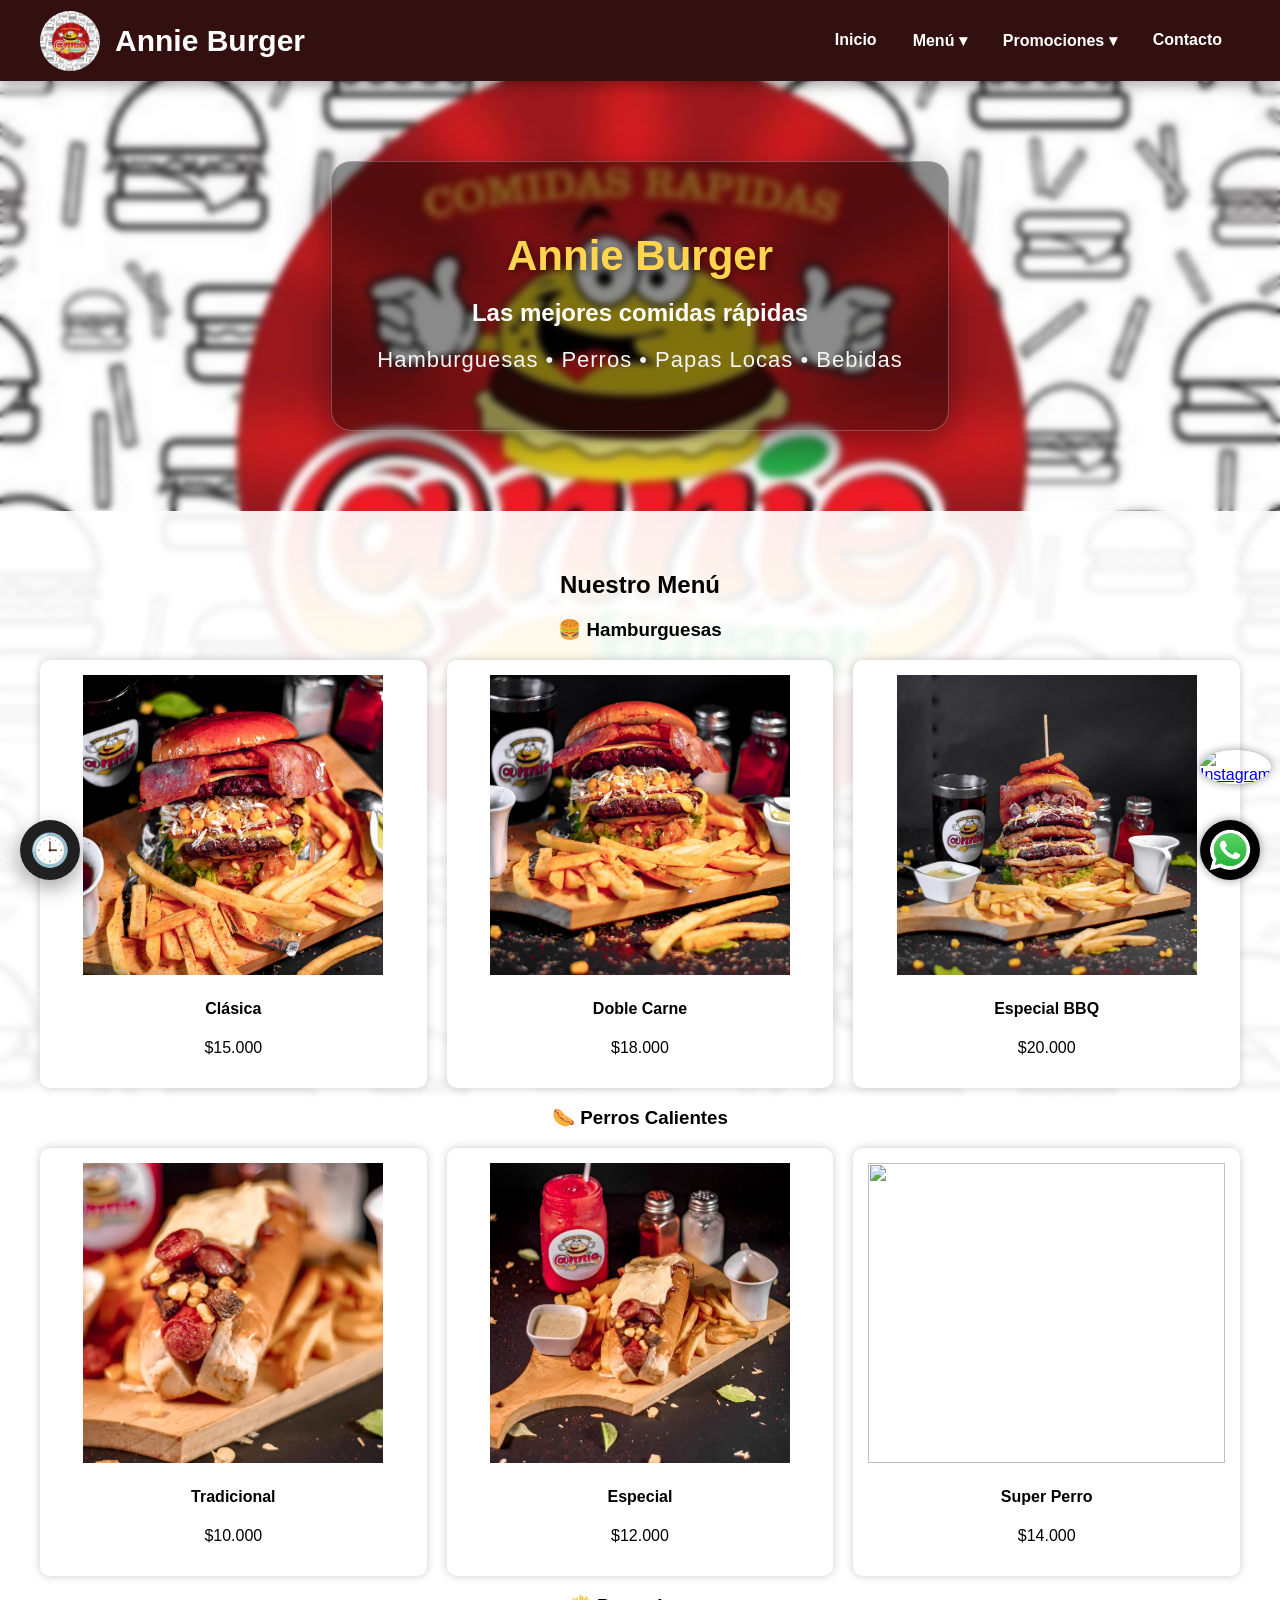
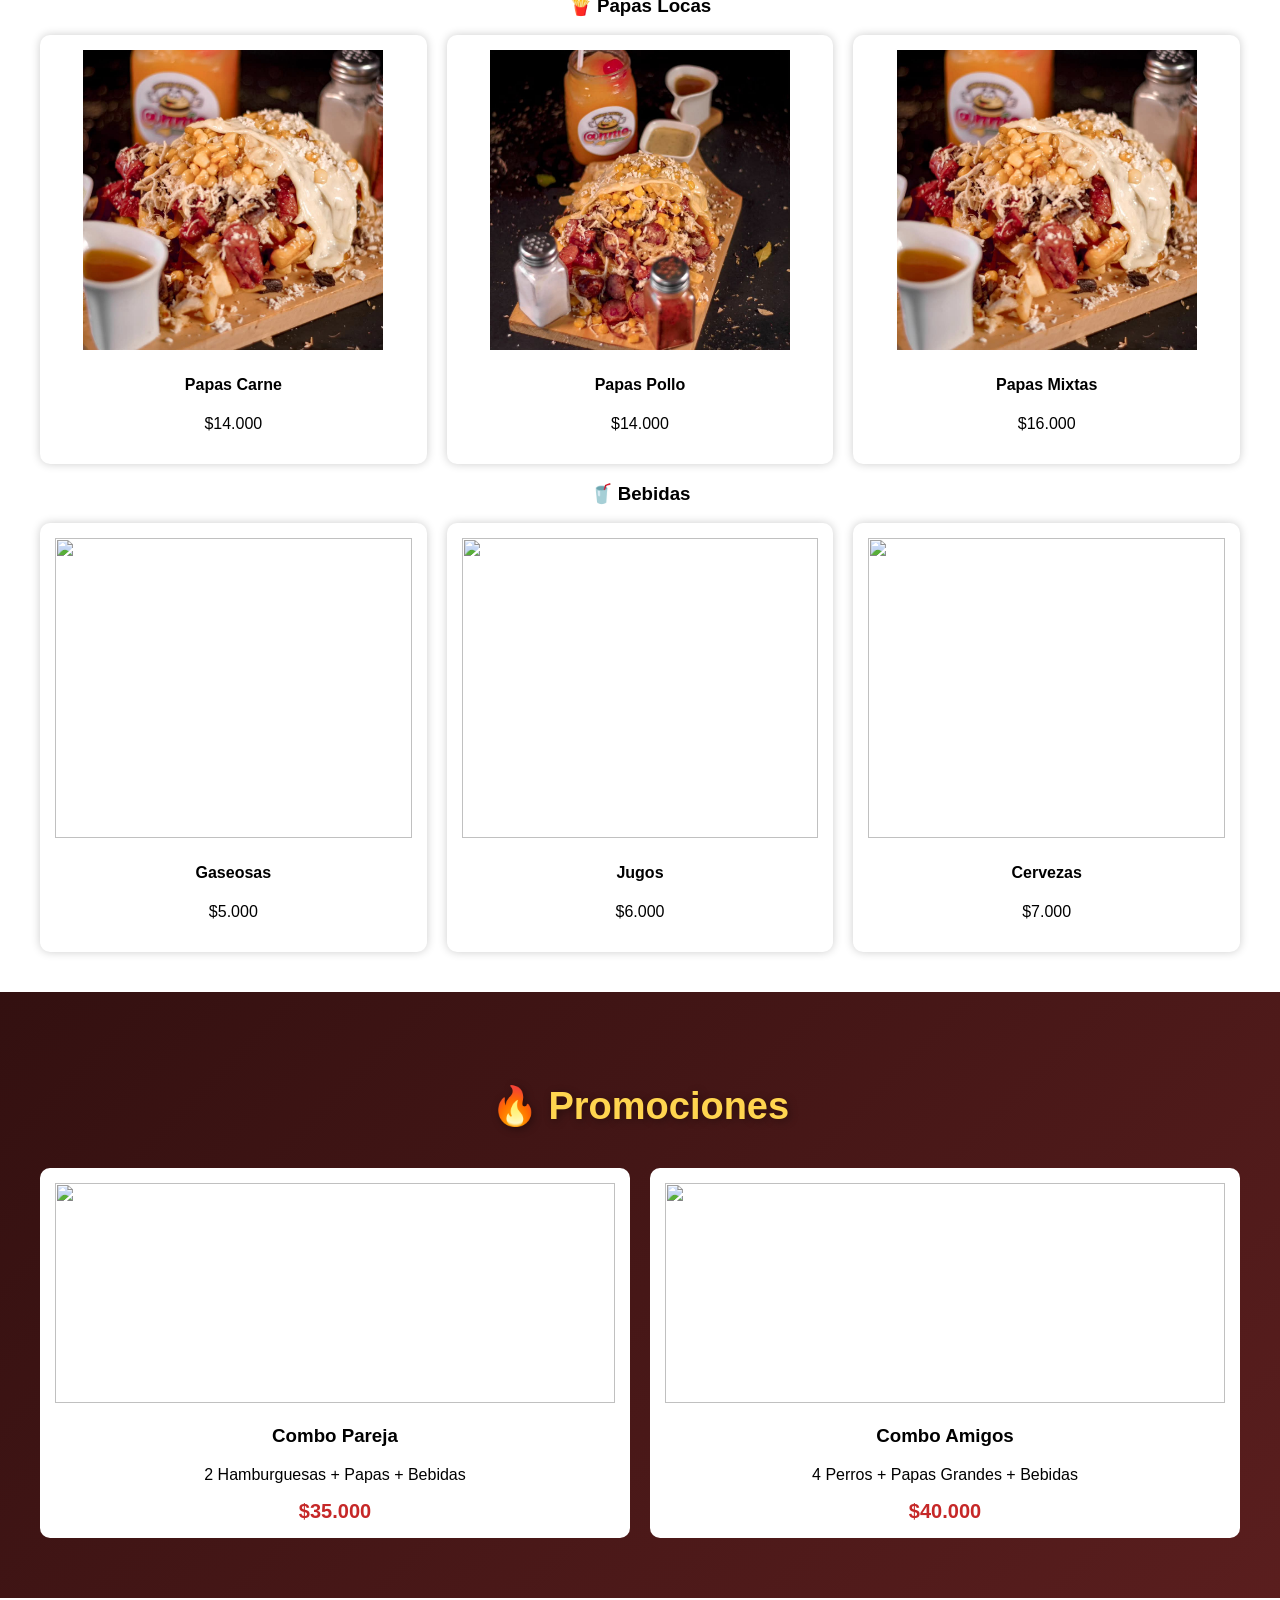
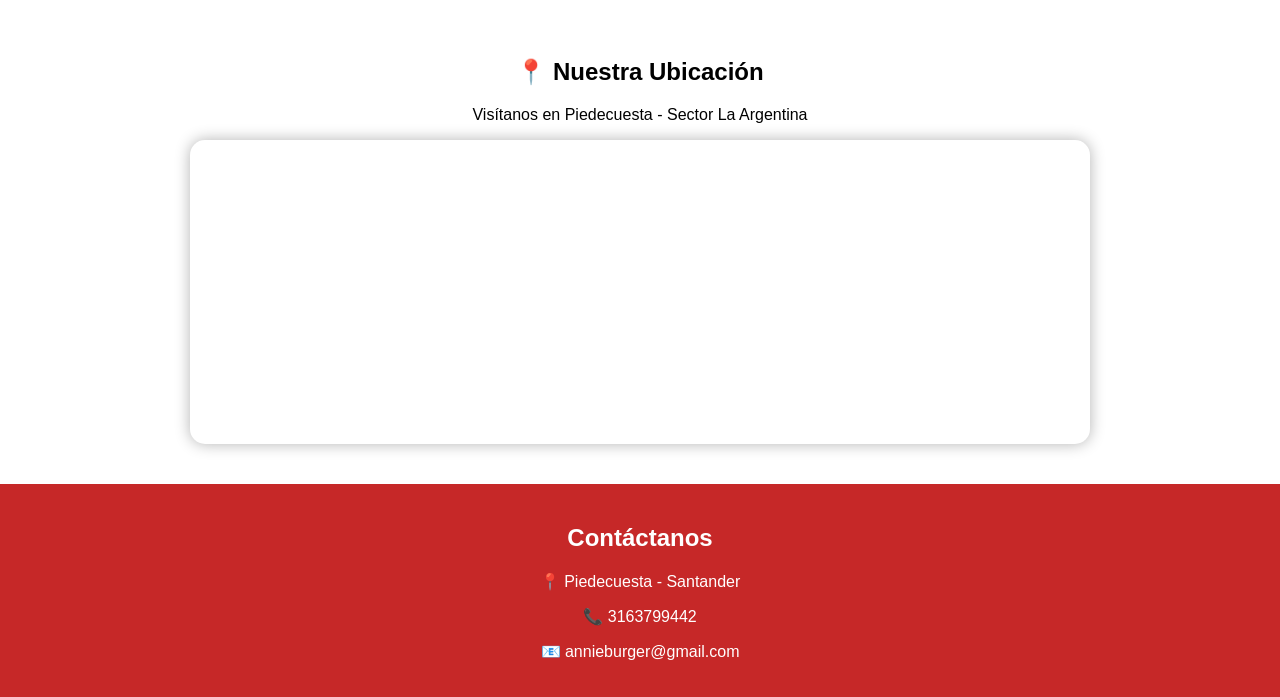
==== index.html @ bd701020 "actualizacion vista celular" ====
<!DOCTYPE html>
<html lang="es">
<head>
<meta charset="UTF-8">
<meta name="viewport" content="width=device-width, initial-scale=1.0">
<title>Annie Burger</title>
<link rel="stylesheet" href="style.css">
</head>

<body>

<header>

   <div class="logo">
    <img src="img/logo.png" alt="Logo Annie Burger">
    <h1>Annie Burger</h1>
</div>

<button class="menu-toggle">
    ☰
</button>


    <nav>
        <ul class="menu">

            <li><a href="#inicio">Inicio</a></li>

            <li class="dropdown">
                <a href="#">Menú ▾</a>

                <ul class="submenu">
                    <li><a href="#hamburguesas">🍔 Hamburguesas</a></li>
                    <li><a href="#perros">🌭 Perros Calientes</a></li>
                    <li><a href="#salchipapas">🍟 Papas Locas</a></li>
                    <li><a href="#bebidas">🥤 Bebidas</a></li>
                </ul>

            </li>

            <li class="dropdown">
                <a href="#">Promociones ▾</a>

                <ul class="submenu">
                    <li><a href="#combos">🔥 Combos</a></li>
                    <li><a href="#descuentos">💲 Descuentos</a></li>
                </ul>

            </li>

            <li><a href="#contacto">Contacto</a></li>

        </ul>
    </nav>


</header>

<!-- BANNER -->
<section id="inicio" class="banner">
    <div class="banner-text">
    <h1> Annie Burger</h1>
    <h2>Las mejores comidas rápidas</h2>
    <p>Hamburguesas • Perros • Papas Locas • Bebidas</p>
</div>
</section>

<!-- MENU -->
<section id="menu">
<h2>Nuestro Menú</h2>

<h3 id="hamburguesas">🍔 Hamburguesas</h3>
<div class="grid">
    <div class="card"><img src="img/HAMBUR1.jpg"><h4>Clásica</h4><p>$15.000</p></div>
    <div class="card"><img src="img/HAMBUR2.jpg"><h4>Doble Carne</h4><p>$18.000</p></div>
    <div class="card"><img src="img/HAMBUR3.jpg"><h4>Especial BBQ</h4><p>$20.000</p></div>
</div>

<h3 id="perros">🌭 Perros Calientes</h3>
<div class="grid">
    <div class="card"><img src="img/PERRO CALIENTE.jpg"><h4>Tradicional</h4><p>$10.000</p></div>
    <div class="card"><img src="img/PERRO CALIENTE2.jpg"><h4>Especial</h4><p>$12.000</p></div>
    <div class="card"><img src="img/p3.jpg"><h4>Super Perro</h4><p>$14.000</p></div>
</div>

<h3 id="salchipapas">🍟 Papas Locas</h3>
<div class="grid">
    <div class="card"><img src="img/PAPAS LOCAS.jpg"><h4>Papas Carne</h4><p>$14.000</p></div>
    <div class="card"><img src="img/PAPAS2.jpg"><h4>Papas Pollo</h4><p>$14.000</p></div>
    <div class="card"><img src="img/PAPAS3.jpg"><h4>Papas Mixtas</h4><p>$16.000</p></div>
</div>

<h3 id="bebidas">🥤 Bebidas</h3> 
<div class="grid">
    <div class="card"><img src="img/bebidas.jpg"><h4>Gaseosas</h4><p>$5.000</p></div>
    <div class="card"><img src="img/bebidas.jpg"><h4>Jugos</h4><p>$6.000</p></div>
    <div class="card"><img src="img/bebidas.jpg"><h4>Cervezas</h4><p>$7.000</p></div>
</div>

</section>


<!-- PROMOCIONES -->
<section id="promo">
<h2>🔥 Promociones</h2>

<div class="promo-grid">
    <div class="promo-card">
        <img src="img/promo1.jpg">
        <h3>Combo Pareja</h3>
        <p>2 Hamburguesas + Papas + Bebidas</p>
        <span>$35.000</span>
    </div>

    <div class="promo-card">
        <img src="img/promo2.jpg">
        <h3>Combo Amigos</h3>
        <p>4 Perros + Papas Grandes + Bebidas</p>
        <span>$40.000</span>
    </div>
</div>
</section>



<!-- UBICACION -->
<section id="ubicacion">
    <h2>📍 Nuestra Ubicación</h2>
    <p>Visítanos en Piedecuesta - Sector La Argentina</p>

    <div class="mapa">
        <iframe 
            src="https://www.google.com/maps?q=La%20Argentina%20Piedecuesta%20Santander&output=embed"
            width="100%" 
            height="300" 
            style="border:0;" 
            allowfullscreen="" 
            loading="lazy">
        </iframe>
    </div>
</section>

<footer id="contacto">
    <h2>Contáctanos</h2>
    <p>📍 Piedecuesta - Santander</p>
    <p>📞 3163799442</p>
    <p>📧 annieburger@gmail.com</p>

</div>
</footer>



<!-- BOTON INSTAGRAM FLOTANTE -->
<a href="https://instagram.com/annie_burgerr/" 
   class="instagram" 
   target="_blank">
   <img src="https://cdn-icons-png.flaticon.com/512/2111/2111463.png" alt="Instagram">
</a>


<!-- BOTON WHATSAPP -->
<a href="https://wa.link/pc5td3"
   class="whatsapp"
   target="_blank">
   <img src="img/whatsaap.jpg" alt="WhatsApp">
</a>


<!-- ICONO HORARIOS FLOTANTE -->
<div class="horario-float">
    🕒
    <div class="horario-info">
        <h4>🕒 Horarios de Atención</h4>
        <p>🟢 <strong>Lunes - Jueves</strong><br>5:00 pm – 10:30 pm</p>
        <p>🟠 <strong>Viernes</strong><br>5:00 pm – 11:30 pm</p>
        <p>🔴 <strong>Sábados</strong><br>4:00 pm – 11:30 pm</p>
        <p>🔵 <strong>Domingos y Festivos</strong><br>4:00 pm – 10:30 pm</p>
    </div>

</div>


<script>

const boton=document.querySelector(".menu-toggle");
const menu=document.querySelector("nav");

boton.addEventListener("click",()=>{

    menu.classList.toggle("active");

});

</script>







</body>
</html>
---- style.css ----
body{
    margin:0;
    font-family:Arial;

    /* IMAGEN DE FONDO DEL RESTAURANTE */
    background:url("img/fondo.jpg") no-repeat center center fixed;
    background-size:cover;
}


/*=========================
      MENÚ
==========================*/

header{
    background:#331010;
    display:flex;
    justify-content:space-between;
    align-items:center;
    padding:8px 40px;
    min-height:65px;
    position:sticky;
    top:0;
    z-index:9999;
    box-shadow:0 5px 12px rgba(0,0,0,.30);
}


/* BOTÓN HAMBURGUESA */
.menu-toggle{
    display:none;
    font-size:30px;
    color:white;
    background:none;
    border:none;
    cursor:pointer;
}



.logo{
    display:flex;
    align-items:center;
    gap:12px;
}

.logo span{
    font-size:30px;
}

.logo h1{
    margin:0;
    color:white;
    font-size:20px;
    font-weight:bold;
}

.menu{
    display:flex;
    list-style:none;
    margin:0;
    padding:0;
}

.menu>li{
    position:relative;
}

.menu>li>a{
    display:block;
    padding:10px 18px;
    color:#fff;
    font-weight:600;
    text-decoration:none;
    transition:.3s;
    font-size:16px;
}

.menu>li>a:hover{
    color:#FFD54F;
}

/* SUBMENU */

.submenu{
    display:none;
    position:absolute;
    top:100%;
    left:0;
    width:240px;
    background:#331010;
    border-radius:8px;
    padding:0;
    margin:0;
    list-style:none;
    z-index:99999;
    box-shadow:0 12px 25px rgba(0,0,0,.45);
}

.submenu li{
    width:100%;
}

.submenu li a{
    display:block;
    padding:15px 20px;
    color:#fff;
    text-decoration:none;
    transition:.3s;
}

.submenu li a:hover{
    background:#C62828;
    color:#FFD54F;
}

/* Mostrar submenu */

.dropdown:hover>.submenu{
    display:block;
}

.logo{
    display:flex;
    align-items:center;
    gap:15px;
}

.logo img{
    width:60px;
    height:60px;
    object-fit:contain;
    border-radius:50%;
    transition:.4s;
}

.logo img:hover{
    transform:rotate(5deg) scale(1.08);
}

.logo h1{
    color:#fff;
    margin:0;
    font-size:30px;
}

html{
    scroll-behavior:smooth;
}

section, footer{
    background:rgba(255,255,255,0.92);
    backdrop-filter: blur(3px);
}

.banner{
    background:url("img/banner.jpg") center/cover;
    height:350px;
    display:flex;
    justify-content:center;
    align-items:center;
}
.banner-text{
    max-width:650px;
    padding:35px 45px;
    text-align:center;
    background:rgba(0,0,0,.45);
    backdrop-filter:blur(12px);
    -webkit-backdrop-filter:blur(12px);
    border:1px solid rgba(255,255,255,.25);
    border-radius:20px;
    box-shadow:0 15px 40px rgba(0,0,0,.45);
    color:#fff;
}

.banner-text h1{
    font-size:42px;
    font-weight:700;
    margin-bottom:15px;
    color:#FFD54F;
    text-shadow:2px 2px 10px rgba(0,0,0,.6);
}

.banner-text p{
    font-size:22px;
    color:#f5f5f5;
    letter-spacing:1px;
    margin-top:10px;
}

section{
    padding:40px;
    text-align:center;
}

.grid{
    display:grid;
    grid-template-columns:repeat(auto-fit,minmax(250px,1fr));
    gap:20px;
}

.card{
    background:white;
    padding:15px;
    border-radius:10px;
    box-shadow:0 0 10px rgba(0,0,0,0.2);
}

/* EFECTO ZOOM PRODUCTOS */
.card{
    overflow:hidden;
    border-radius:10px;
}

.card img{
    width:100%;
    aspect-ratio:16/9;
    height:300px;
    object-fit:contain;
    transition: transform 0.5s ease;
}

.card:hover img{
    transform: scale(1.1);
}

/* PROMOCIONES */
#promo{
    background:linear-gradient(135deg,#331010,#5A1E1E);
    padding:60px 40px;
}

#promo h2{
    color:#FFD54F;
    font-size:38px;
    margin-bottom:40px;
    text-shadow:2px 2px 8px rgba(0,0,0,.4);
}

.promo-grid{
    display:grid;
    grid-template-columns:repeat(auto-fit,minmax(300px,1fr));
    gap:20px;
}
.promo-card{
    background:white;
    padding:15px;
    border-radius:10px;
}

.promo-card img{
    width:100%;
    height:220px;
    object-fit:cover;
    transition: transform 0.5s ease;
}

.promo-card:hover img{
    transform: scale(1.1);
}


.promo-card span{
    color:#c62828;
    font-weight:bold;
    font-size:20px;
}

footer{
    background:#c62828;
    text-align: center;
    color:white;
    padding:20px;
}

/* BOTON WHATSAPP */
.whatsapp{
    position:fixed;
    bottom:20px;
    right:20px;
    width:60px;
    height:60px;
    z-index:100;
}

.whatsapp img{
    width:100%;
    border-radius:50%;
    box-shadow:0 0 10px rgba(0,0,0,0.4);
    transition:0.3s;
}

.whatsapp img:hover{
    transform:scale(1.1);
}

/* MAPA */
#mapa{
    text-align:center;
    padding:40px;
}

/* MAPA */
#ubicacion{
    text-align:center;
    padding:40px;
}

.mapa{
    max-width:900px;
    margin:auto;
    border-radius:15px;
    overflow:hidden;
    box-shadow:0 0 15px rgba(0,0,0,0.3);
}


/* BOTON INSTAGRAM */
.instagram{
    position:fixed;
    bottom:90px;   /* queda encima del whatsapp */
    right:20px;
    width:60px;
    height:60px;
    z-index:100;
}

.instagram img{
    width:100%;
    border-radius:50%;
    box-shadow:0 0 10px rgba(0,0,0,0.4);
    transition:0.3s;
}

.instagram img:hover{
    transform:scale(1.1);
}


/* ICONO HORARIOS FLOTANTE */
.horario-float{
    position:fixed;
    bottom:100px;
    left:20px; /* ahora a la izquierda */
    background:#131212;
    color:#000;
    width:55px;
    height:55px;
    border-radius:50%;
    display:flex;
    justify-content:center;
    align-items:center;
    font-size:24px;
    cursor:pointer;
    box-shadow:0 0 10px rgba(0,0,0,0.3);
    z-index:100;
}

/*=========================
      CAJA HORARIOS
=========================*/

.horario-info{
    position:absolute;
    left:75px;
    bottom:-10px;
    width:280px;
    background:#ffffff;
    color:#333;
    padding:18px;
    border-radius:15px;
    box-shadow:0 12px 30px rgba(0,0,0,.25);
    border-left:6px solid #FFD54F;
    display:none;
    text-align:left;
    animation:aparecer .35s ease;
    z-index:9999;
}

.horario-info h4{
    margin:0 0 12px;
    color:#C62828;
    font-size:18px;
    font-weight:bold;
}

.horario-info p{
    margin:8px 0;
    font-size:15px;
    line-height:1.6;
}

@keyframes aparecer{
    from{
        opacity:0;
        transform:translateX(-15px);
    }

    to{
        opacity:1;
        transform:translateX(0);
    }

}

.horario-float{
    position:fixed;
    bottom:20px;
    left:20px;
    width:60px;
    height:60px;
    background:#0c0c0cea;
    color:white;
    border-radius:50%;
    display:flex;
    justify-content:center;
    align-items:center;
    font-size:32px;
    cursor:pointer;
    box-shadow:0 8px 20px rgba(0,0,0,.35);
    z-index:9999;
}

.horario-float:hover{
    transform:scale(1.08);
}

.horario-float:hover{
    transform:scale(1.08);
}

.horario-float:hover .horario-info{
    display:block;
}






/*=============================
        TABLETS
==============================*/

@media(max-width:992px){

    header{
        flex-direction:column;
        padding:15px;
    }

    .logo{
        margin-bottom:10px;
    }

    .menu{
        flex-wrap:wrap;
        justify-content:center;
    }

    .banner{
        height:280px;
    }

    .banner-text{
        width:90%;
    }

    .grid{
        grid-template-columns:repeat(2,1fr);
    }

}


/*=============================
        CELULARES
==============================*/

@media(max-width:768px){

header{

    padding:10px 20px;

}

.menu-toggle{

    display:block;

}

nav{

    position:absolute;
    top:75px;
    left:0;
    width:100%;
    background:#331010;

    display:none;

}

nav.active{

    display:block;

}

.menu{

    flex-direction:column;
    width:100%;

}

.menu li{

    width:100%;
    text-align:center;

}

.menu li a{

    display:block;
    padding:18px;

}

.submenu{

    position:static;
    width:100%;
    box-shadow:none;

}

.logo img{

    width:50px;
    height:50px;

}

.logo h1{

    font-size:24px;

}

.banner{

    height:240px;

}

.grid{

    grid-template-columns:1fr;

}

}
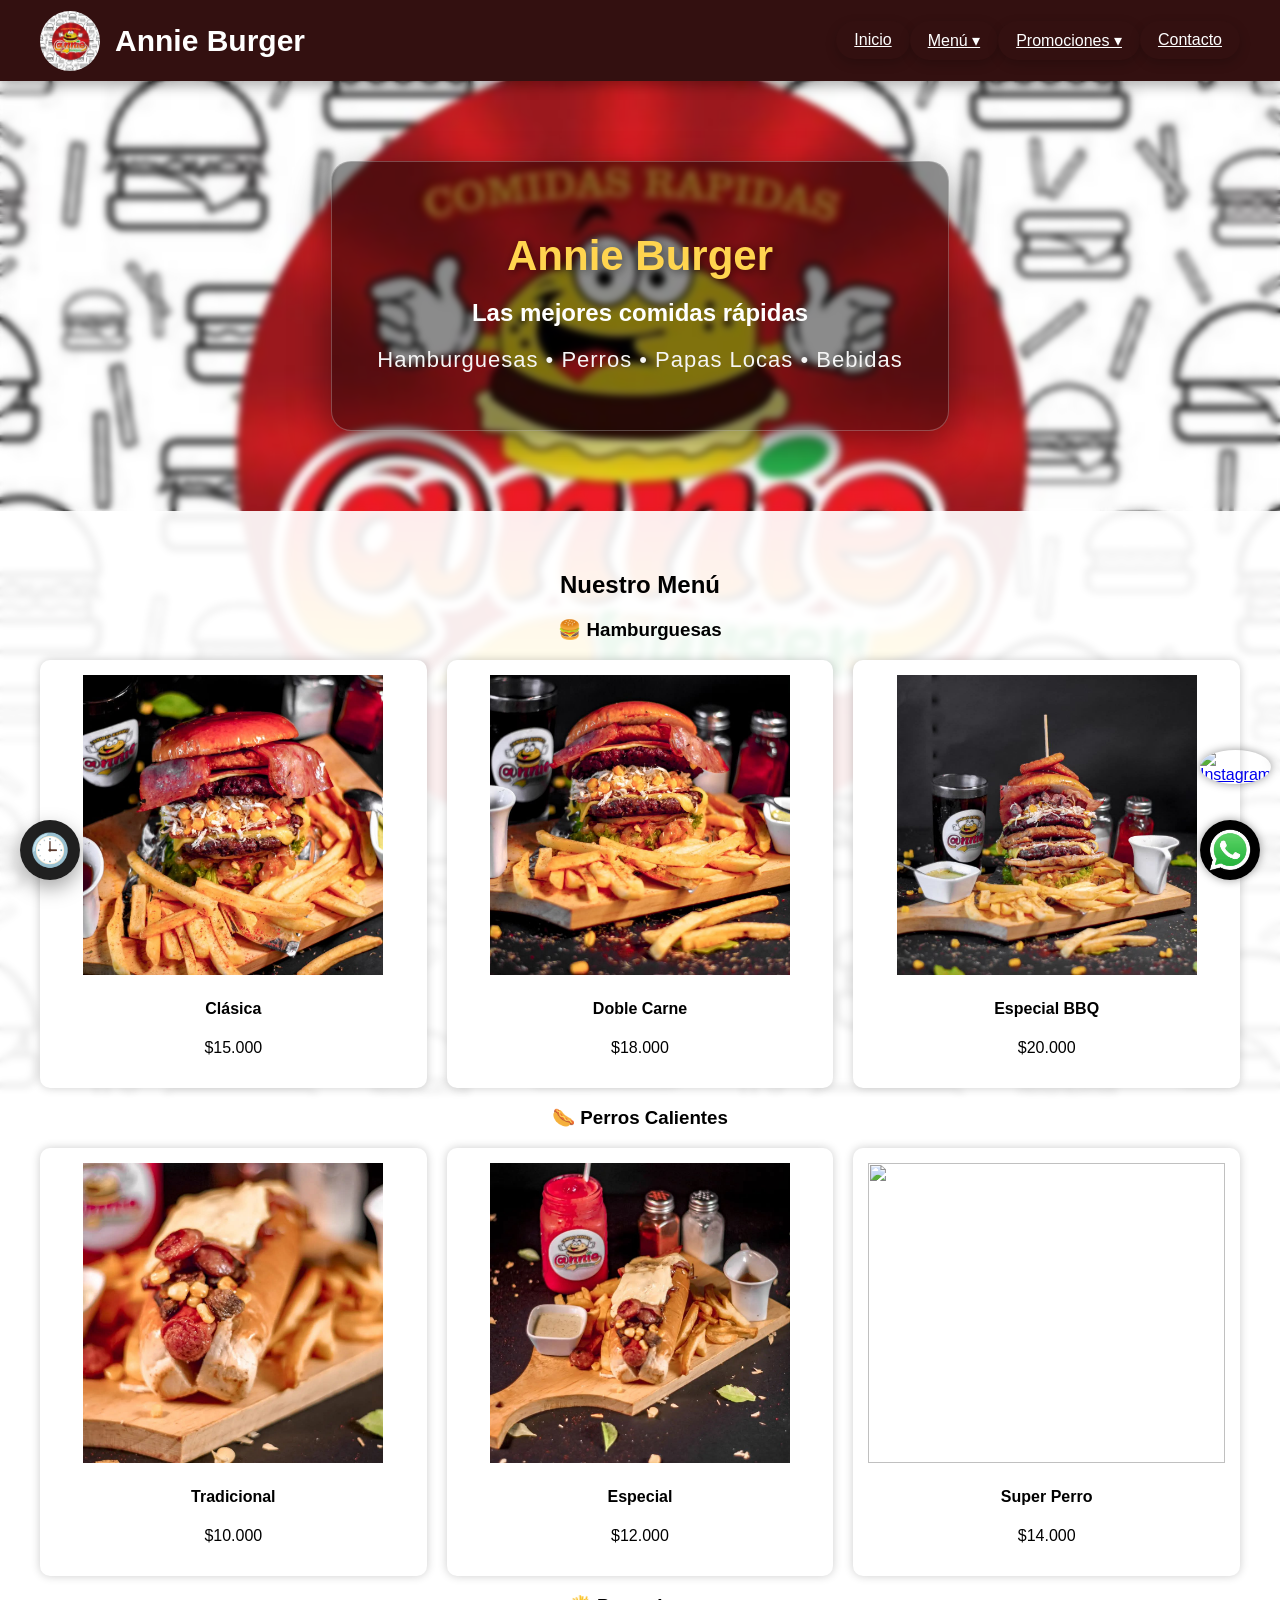
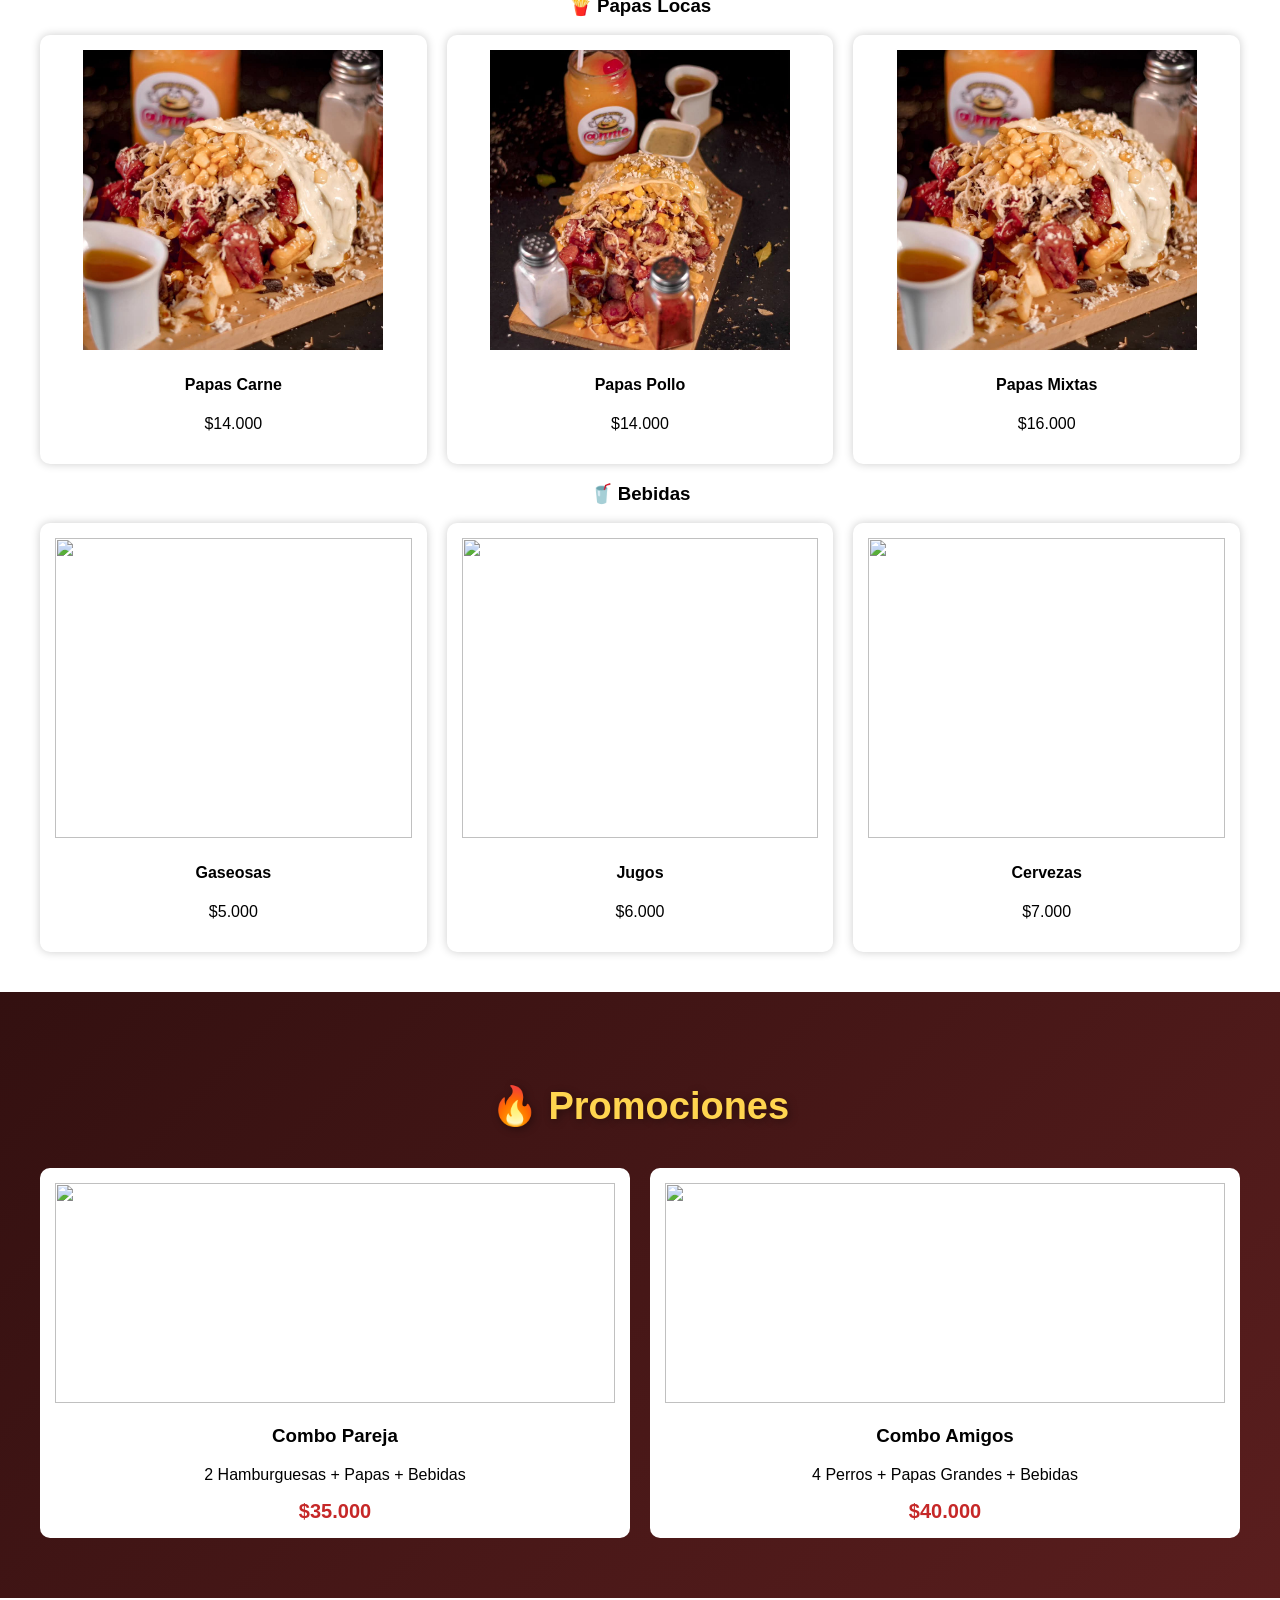
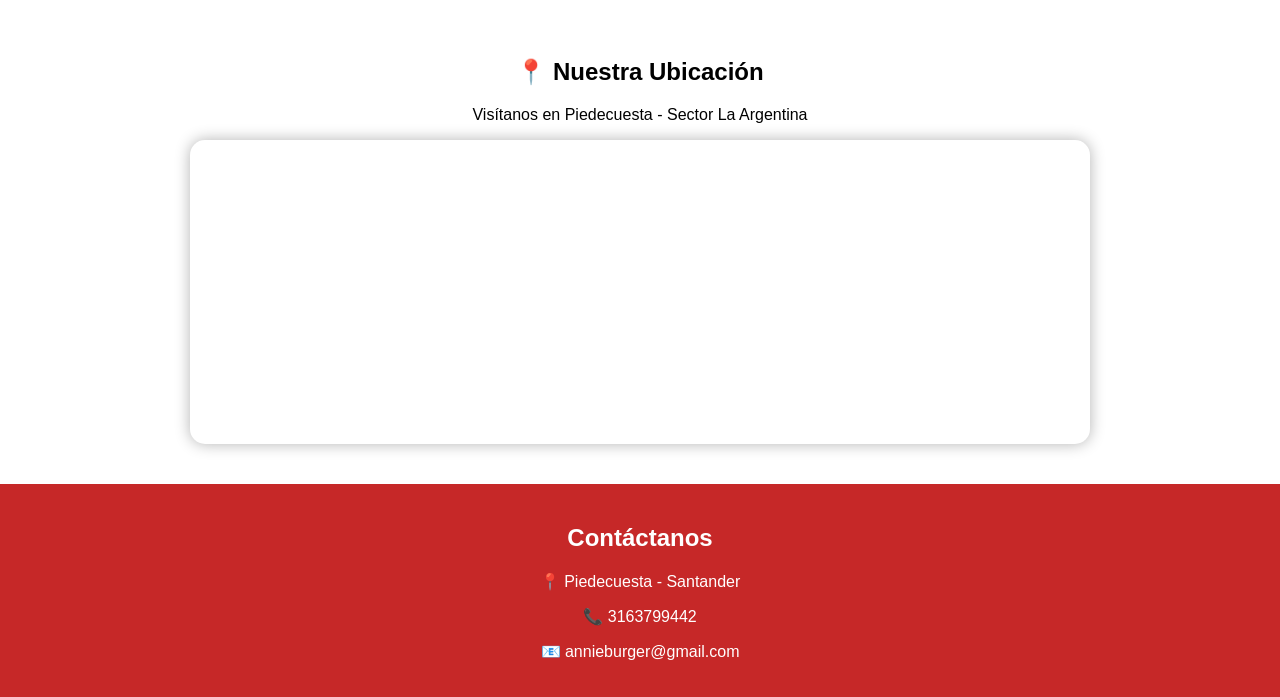
==== commit 378bb8ba: "menu QR" ====
--- a/index.html
+++ b/index.html
@@ -15,11 +15,6 @@
     <img src="img/logo.png" alt="Logo Annie Burger">
     <h1>Annie Burger</h1>
 </div>
-
-<button class="menu-toggle">
-    ☰
-</button>
-
 
     <nav>
         <ul class="menu">
@@ -102,7 +97,7 @@
 
 <!-- PROMOCIONES -->
 <section id="promo">
-<h2>🔥 Promociones</h2>
+    <h2>🔥 Promociones</h2>
 
 <div class="promo-grid">
     <div class="promo-card">
@@ -180,25 +175,5 @@
 
 </div>
 
-
-<script>
-
-const boton=document.querySelector(".menu-toggle");
-const menu=document.querySelector("nav");
-
-boton.addEventListener("click",()=>{
-
-    menu.classList.toggle("active");
-
-});
-
-</script>
-
-
-
-
-
-
-
 </body>
 </html>
--- a/style.css
+++ b/style.css
@@ -26,18 +26,6 @@
 }
 
 
-/* BOTÓN HAMBURGUESA */
-.menu-toggle{
-    display:none;
-    font-size:30px;
-    color:white;
-    background:none;
-    border:none;
-    cursor:pointer;
-}
-
-
-
 .logo{
     display:flex;
     align-items:center;
@@ -66,14 +54,14 @@
     position:relative;
 }
 
-.menu>li>a{
+.menu li a{
     display:block;
     padding:10px 18px;
-    color:#fff;
-    font-weight:600;
-    text-decoration:none;
+    background:#331010;
+    color:white;
+    border-radius:30px;
+    box-shadow:0 4px 12px rgba(0,0,0,.20);
     transition:.3s;
-    font-size:16px;
 }
 
 .menu>li>a:hover{
@@ -472,95 +460,75 @@
 
 }
 
-
 /*=============================
         CELULARES
 ==============================*/
 
-@media(max-width:768px){
+@media (max-width:768px){
 
 header{
-
-    padding:10px 20px;
-
-}
-
-.menu-toggle{
-
-    display:block;
-
+    display:flex;
+    flex-direction:column;
+    justify-content:center;
+    align-items:center;
+    padding:15px 10px;
+}
+
+.logo{
+    margin-bottom:15px;
+}
+
+.logo img{
+    width:55px;
+    height:55px;
+}
+
+.logo h1{
+    font-size:24px;
 }
 
 nav{
-
-    position:absolute;
-    top:75px;
-    left:0;
     width:100%;
-    background:#331010;
-
+}
+
+.menu{
+    display:flex;
+    justify-content:center;
+    align-items:center;
+    flex-wrap:wrap;
+    gap:8px;
+    padding:0;
+    margin:0;
+}
+
+.menu li{
+    list-style:none;
+}
+
+.menu li a{
+    padding:10px 15px;
+    font-size:14px;
+}
+
+.submenu{
     display:none;
-
-}
-
-nav.active{
-
-    display:block;
-
-}
-
-.menu{
-
-    flex-direction:column;
-    width:100%;
-
-}
-
-.menu li{
-
-    width:100%;
-    text-align:center;
-
-}
-
-.menu li a{
-
-    display:block;
-    padding:18px;
-
-}
-
-.submenu{
-
-    position:static;
-    width:100%;
-    box-shadow:none;
-
-}
-
-.logo img{
-
-    width:50px;
-    height:50px;
-
-}
-
-.logo h1{
-
-    font-size:24px;
-
 }
 
 .banner{
-
     height:240px;
-
+}
+
+.banner-text{
+    width:90%;
+    padding:20px;
 }
 
 .grid{
-
     grid-template-columns:1fr;
-
+}
+
+.card img{
+    height:220px;
 }
 
 }
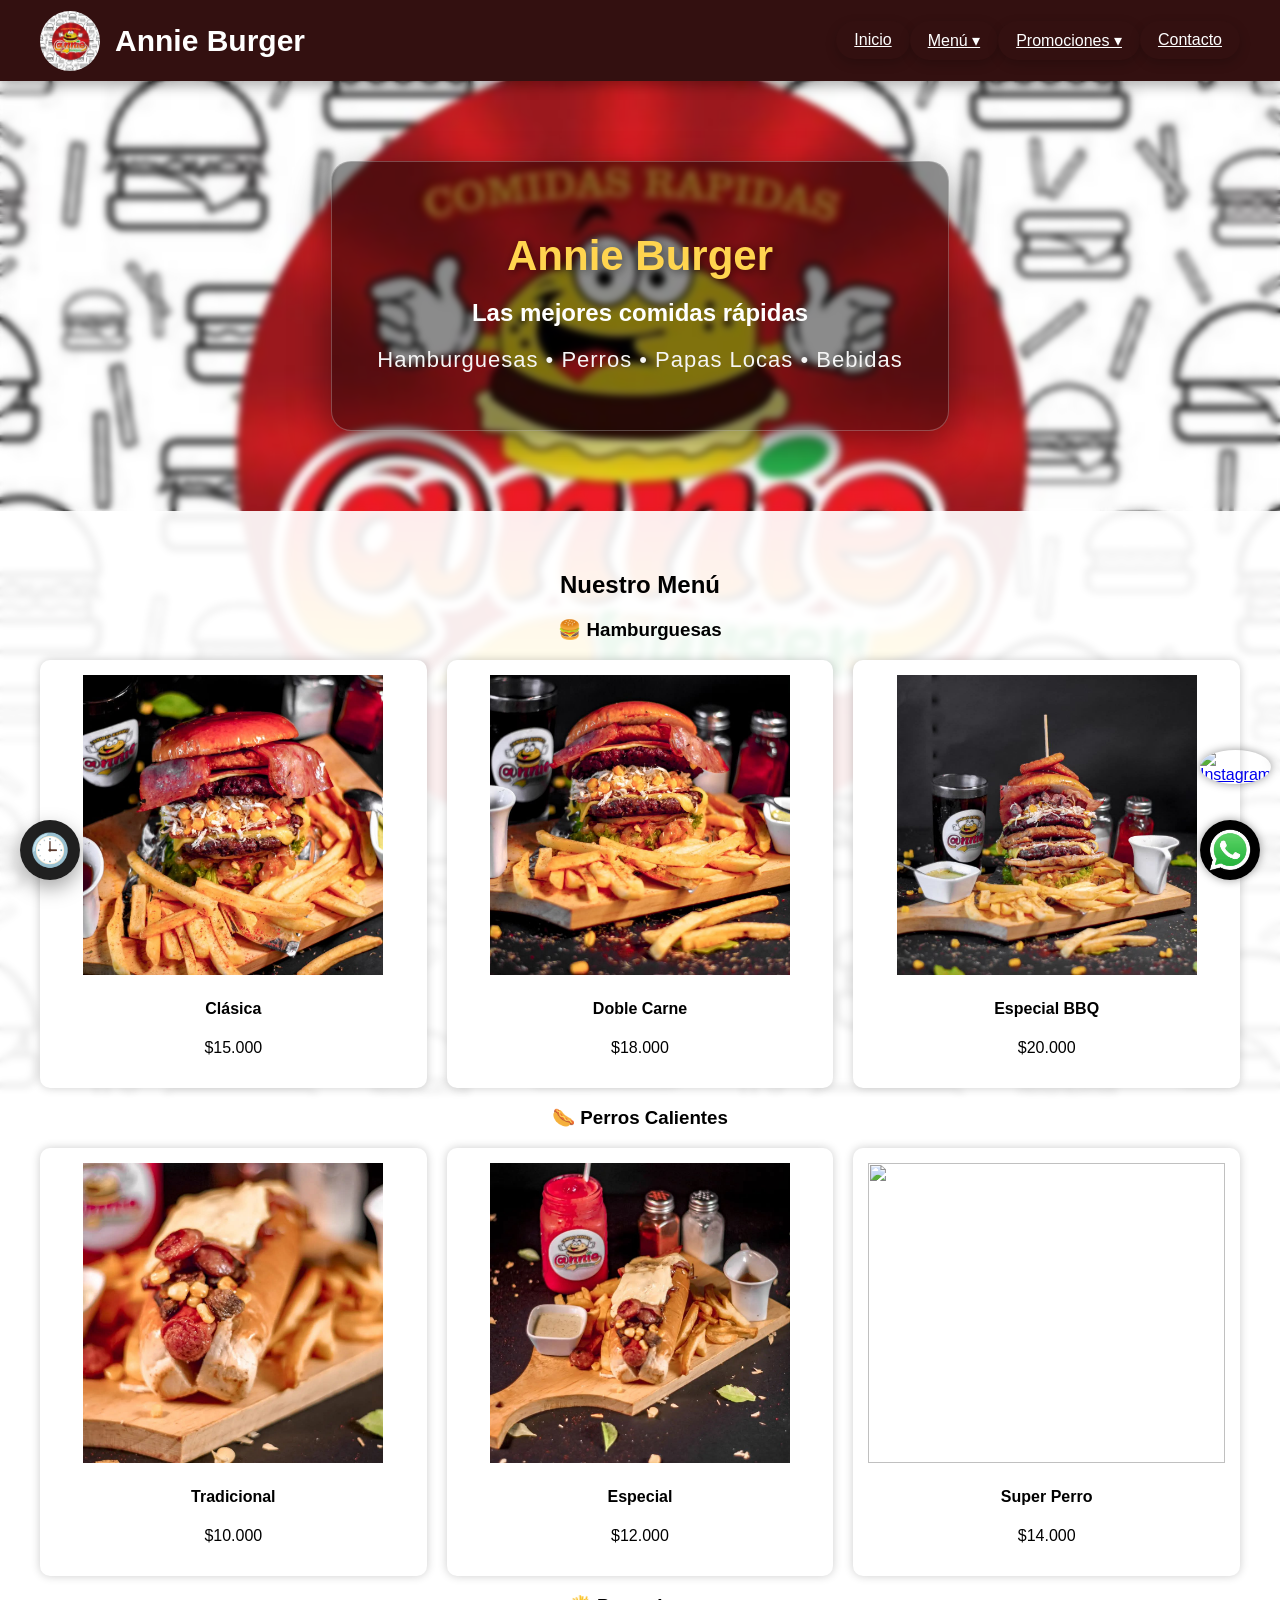
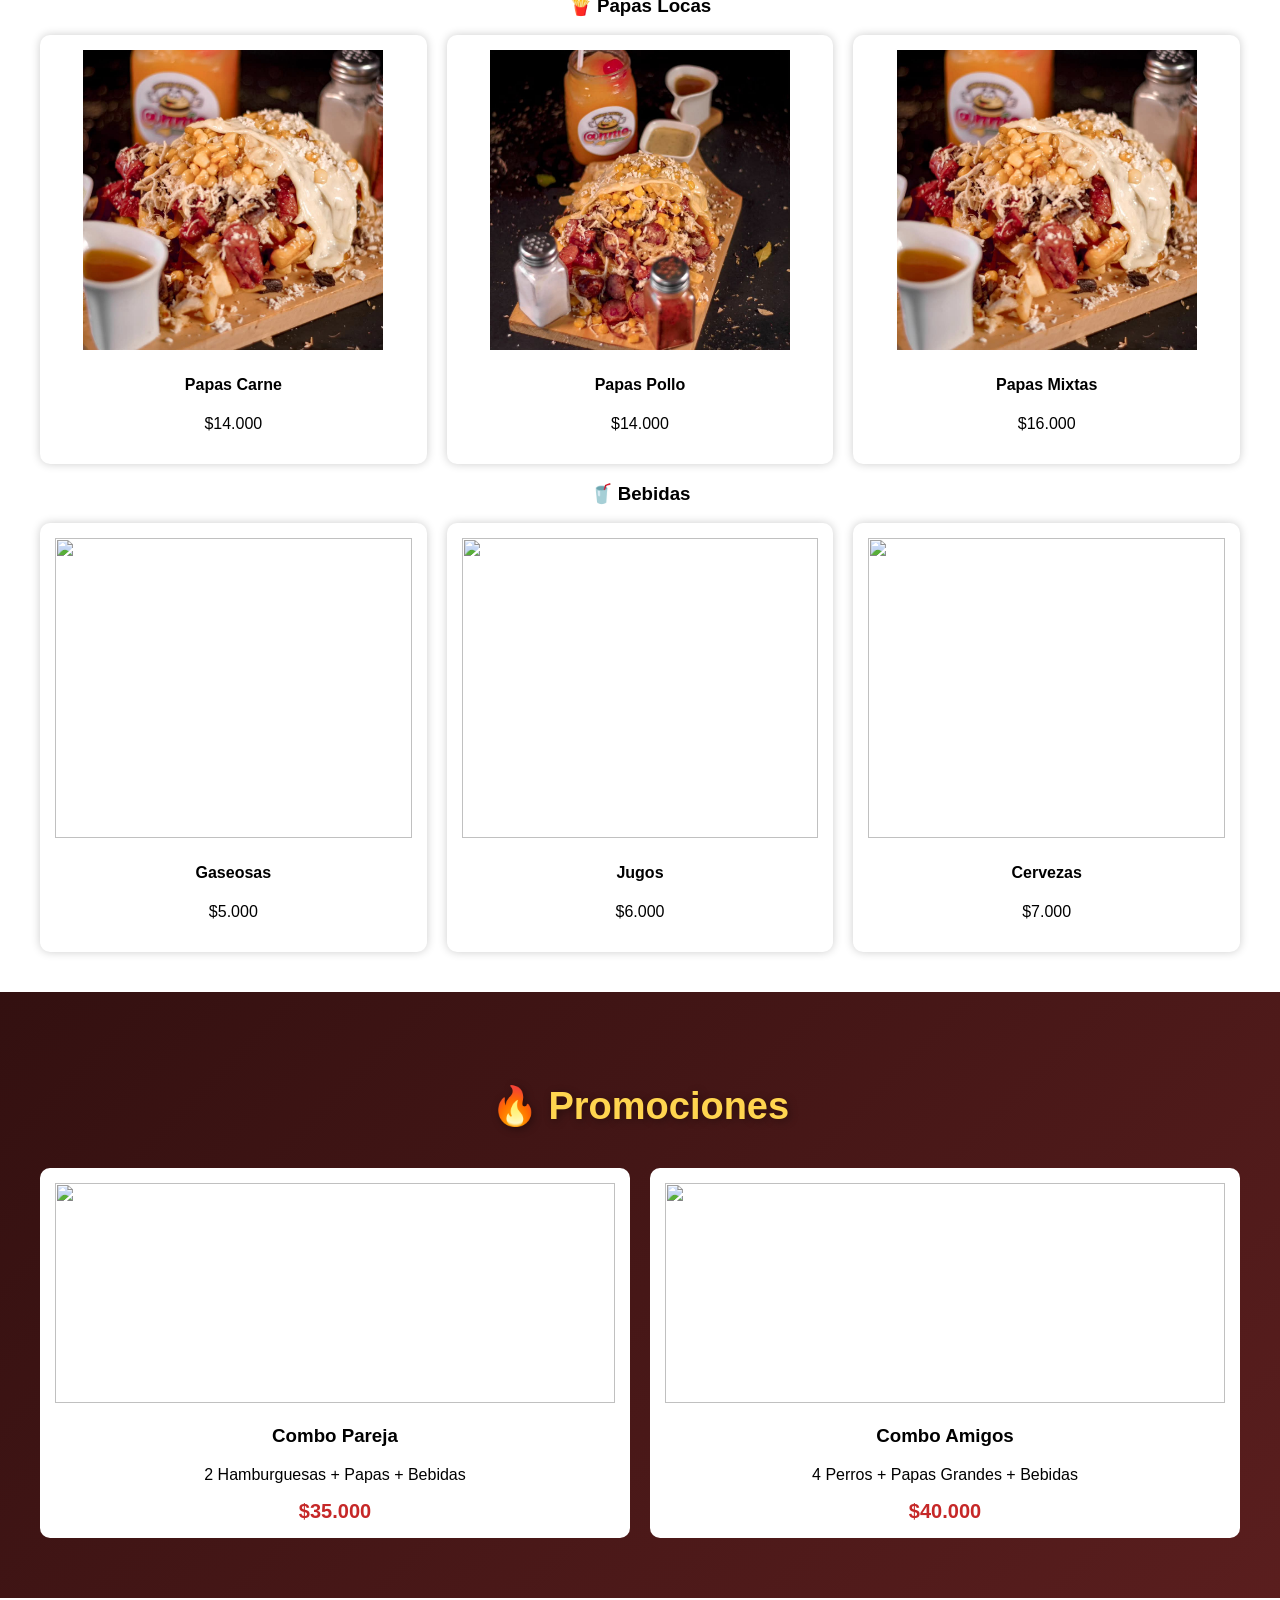
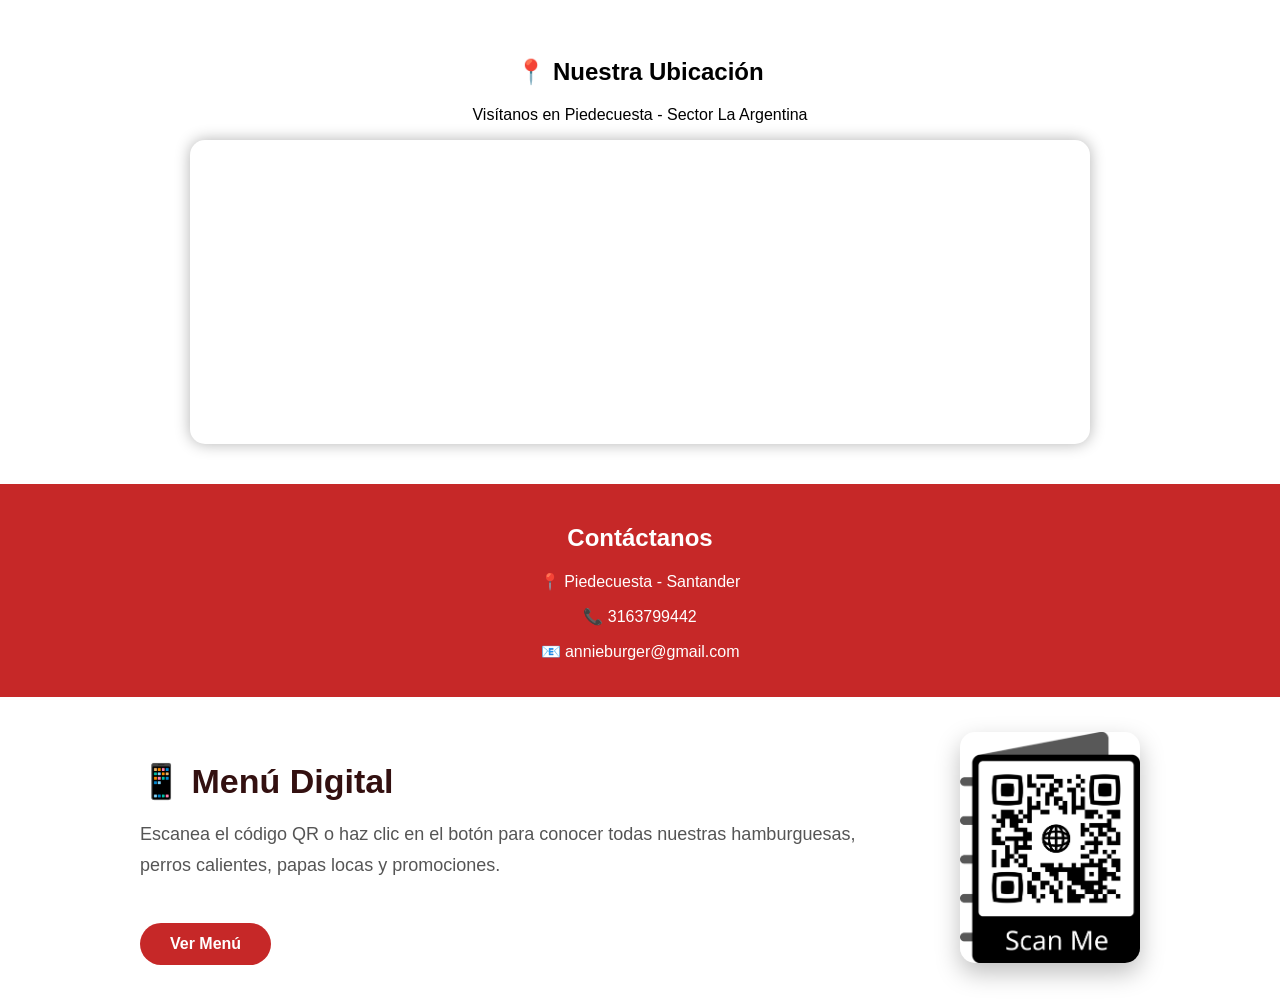
==== commit d989af7b: "menu QR" ====
--- a/index.html
+++ b/index.html
@@ -115,7 +115,6 @@
     </div>
 </div>
 </section>
-
 
 
 <!-- UBICACION -->
@@ -144,7 +143,38 @@
 </div>
 </footer>
 
-
+<!-- =========================
+        MENÚ DIGITAL
+========================= -->
+<section class="qr-section">
+
+    <div class="qr-contenedor">
+
+        <div class="qr-texto">
+
+            <h2>📱 Menú Digital</h2>
+
+            <p>
+                Escanea el código QR o haz clic en el botón para conocer
+                todas nuestras hamburguesas, perros calientes, papas locas
+                y promociones.
+            </p>
+
+            <a href="menu.html" class="btn-menu">
+                Ver Menú
+            </a>
+
+        </div>
+
+        <div class="qr-imagen">
+
+            <img src="img/qr-menu.png" alt="Código QR">
+
+        </div>
+
+    </div>
+
+</section>
 
 <!-- BOTON INSTAGRAM FLOTANTE -->
 <a href="https://instagram.com/annie_burgerr/" 
--- a/style.css
+++ b/style.css
@@ -421,7 +421,89 @@
     display:block;
 }
 
-
+/*=================================
+        MENÚ DIGITAL
+==================================*/
+
+.qr-section{
+
+    background:#fff;
+    padding:35px 25px;
+
+}
+
+.qr-contenedor{
+
+    max-width:1000px;
+    margin:auto;
+
+    display:flex;
+    justify-content:space-between;
+    align-items:center;
+    gap:50px;
+
+}
+
+.qr-texto{
+
+    flex:1;
+    text-align:left;
+
+}
+
+.qr-texto h2{
+
+    color:#331010;
+    font-size:34px;
+    margin-bottom:15px;
+
+}
+
+.qr-texto p{
+
+    font-size:18px;
+    color:#555;
+    line-height:1.7;
+
+}
+
+.qr-imagen{
+
+    width:180px;
+
+}
+
+.qr-imagen img{
+
+    width:100%;
+    border-radius:15px;
+    box-shadow:0 10px 25px rgba(0,0,0,.25);
+
+}
+
+.btn-menu{
+
+    display:inline-block;
+    margin-top:25px;
+    padding:12px 30px;
+
+    background:#C62828;
+    color:white;
+
+    text-decoration:none;
+    border-radius:30px;
+    font-weight:bold;
+
+    transition:.3s;
+
+}
+
+.btn-menu:hover{
+
+    background:#331010;
+    transform:translateY(-3px);
+
+}
 
 
 
@@ -531,4 +613,35 @@
     height:220px;
 }
 
+.qr-contenedor{
+
+    flex-direction:column-reverse;
+    text-align:center;
+
+}
+
+.qr-texto{
+
+    text-align:center;
+
+}
+
+.qr-texto h2{
+
+    font-size:28px;
+
+}
+
+.qr-texto p{
+
+    font-size:16px;
+
+}
+
+.qr-imagen{
+
+    width:150px;
+
+}
+
 }
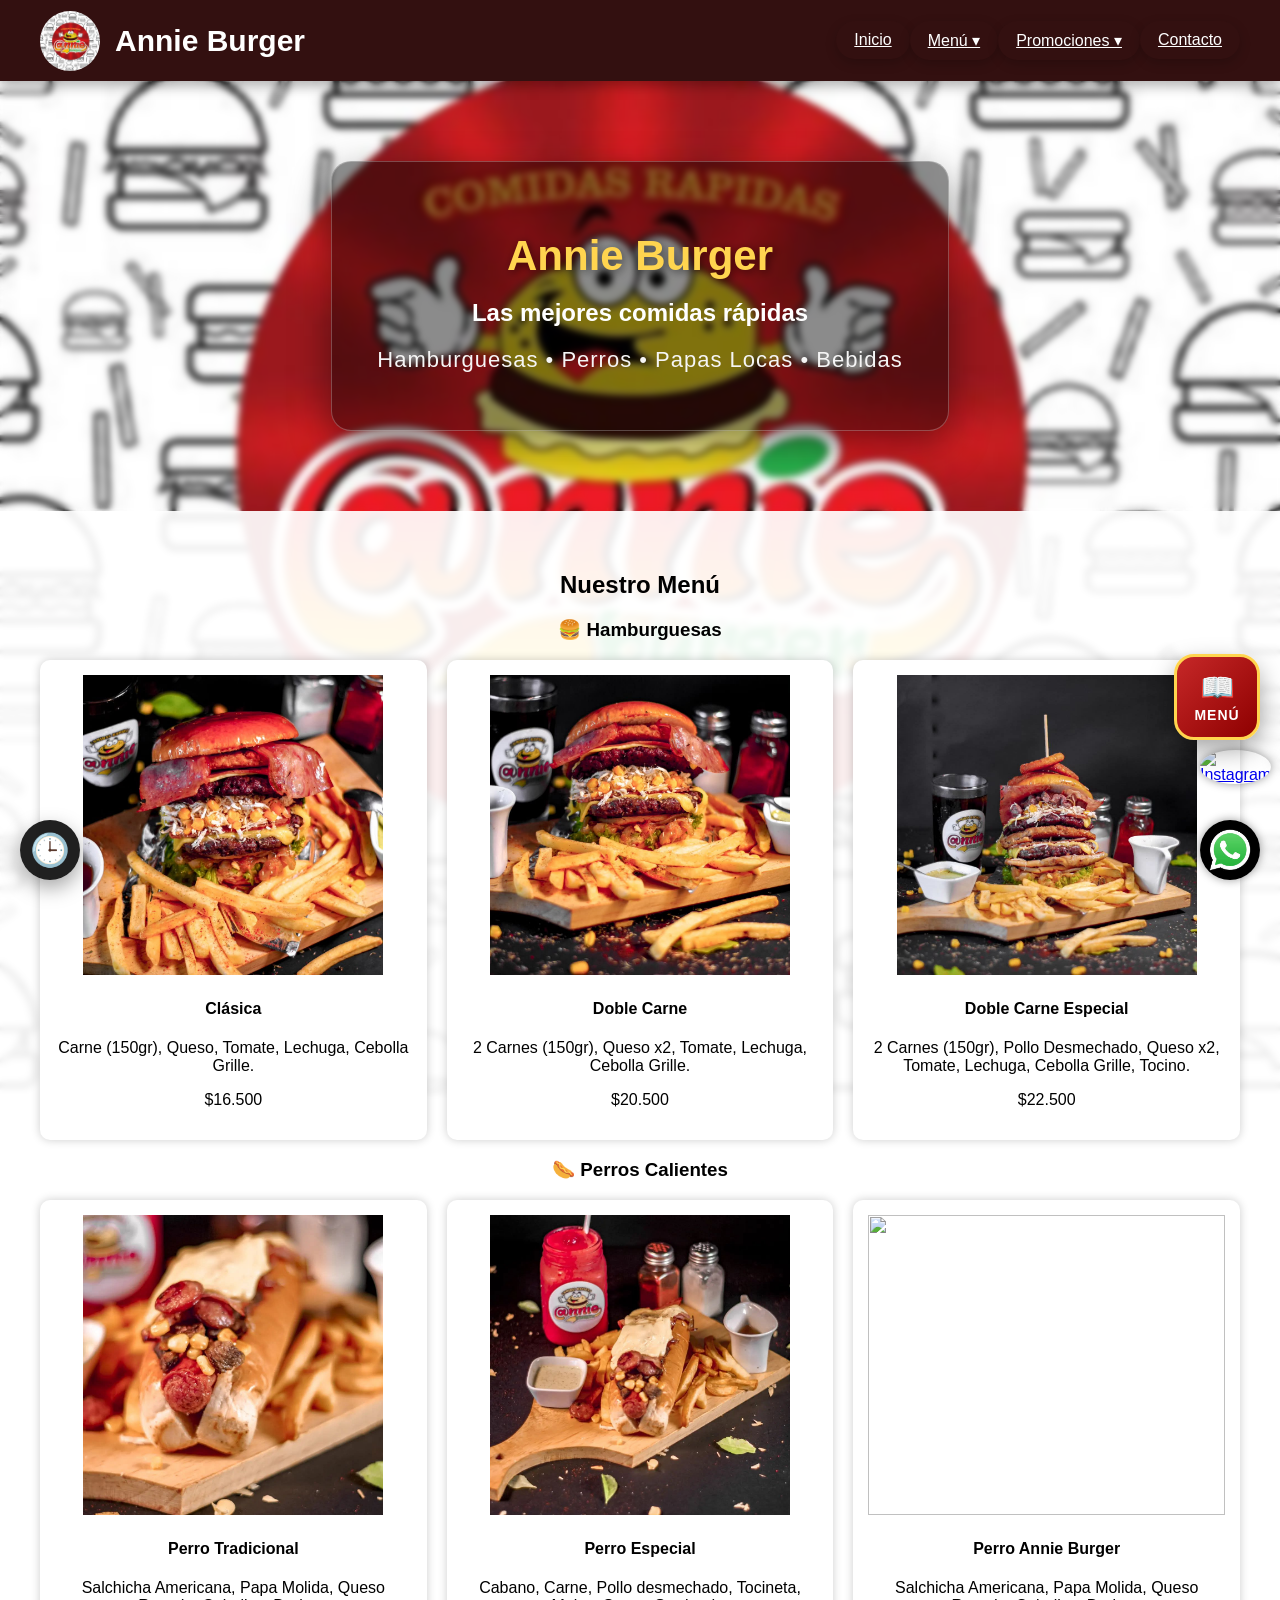
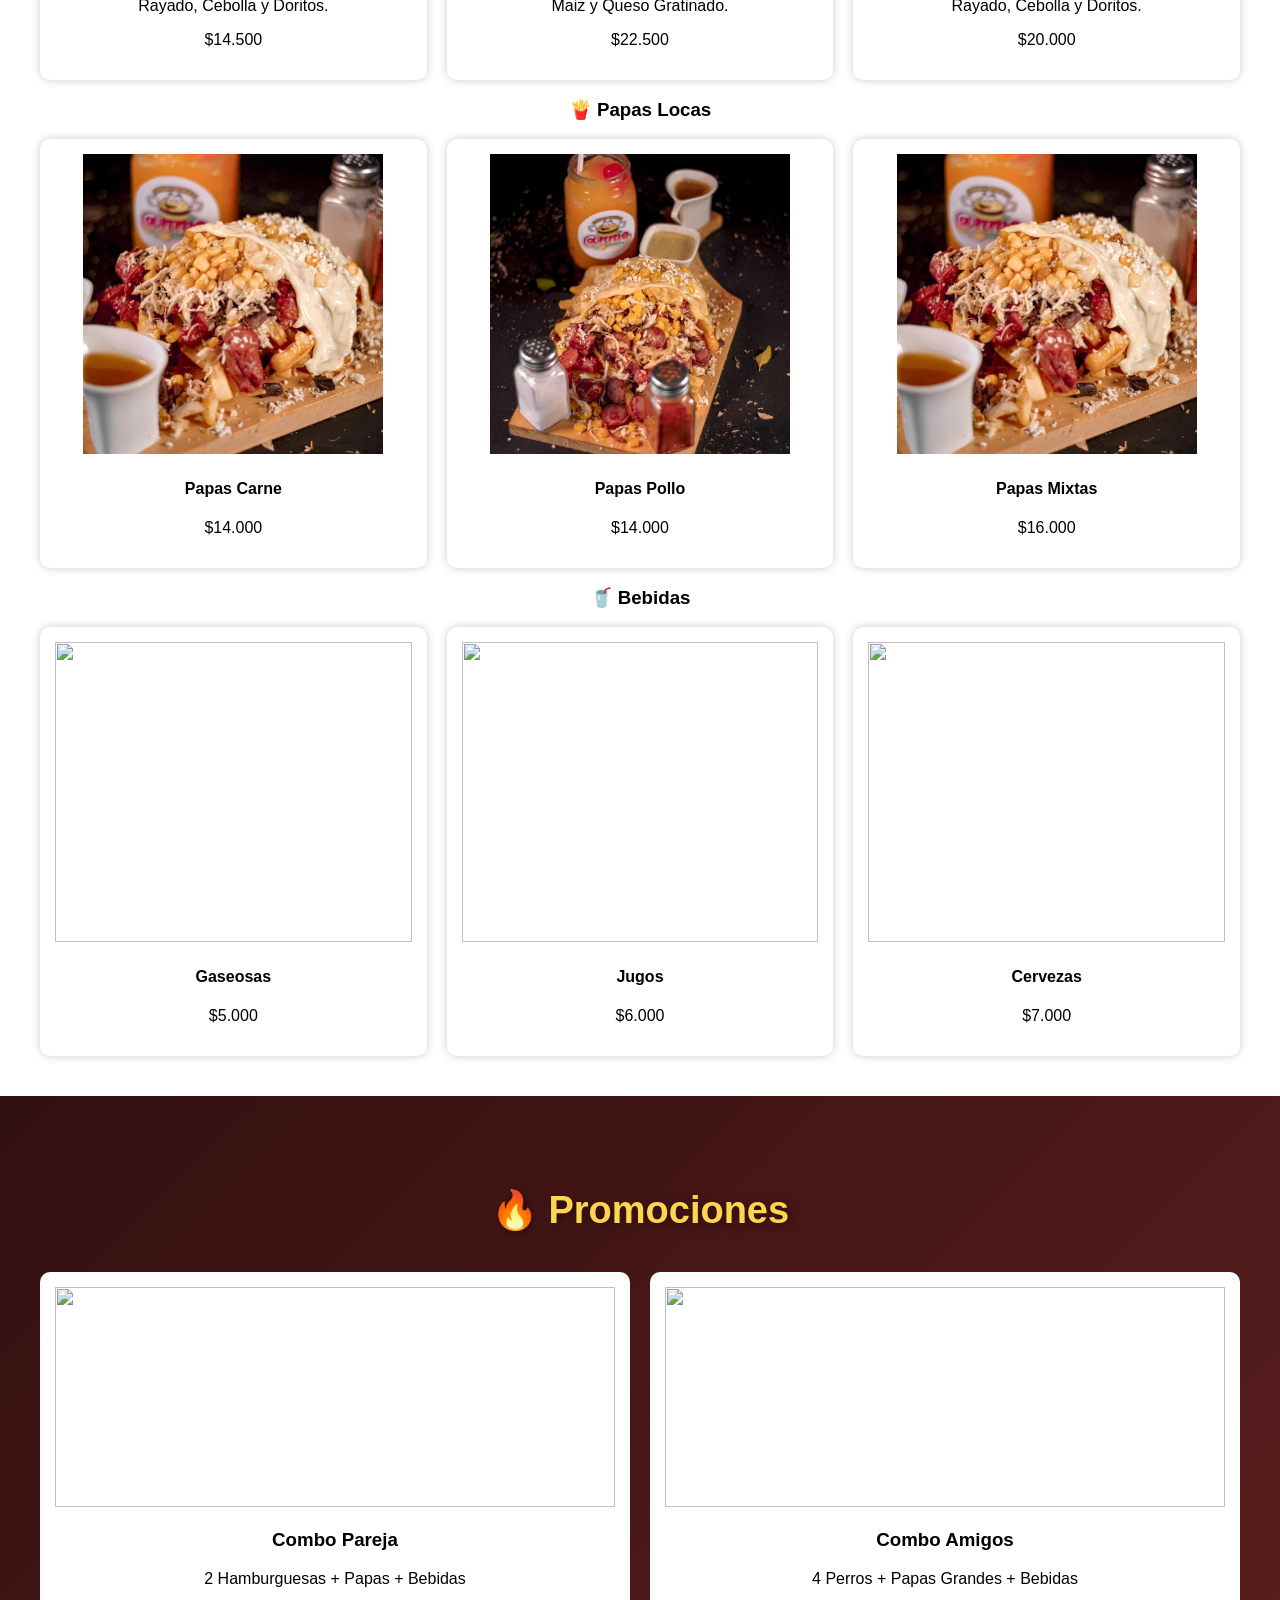
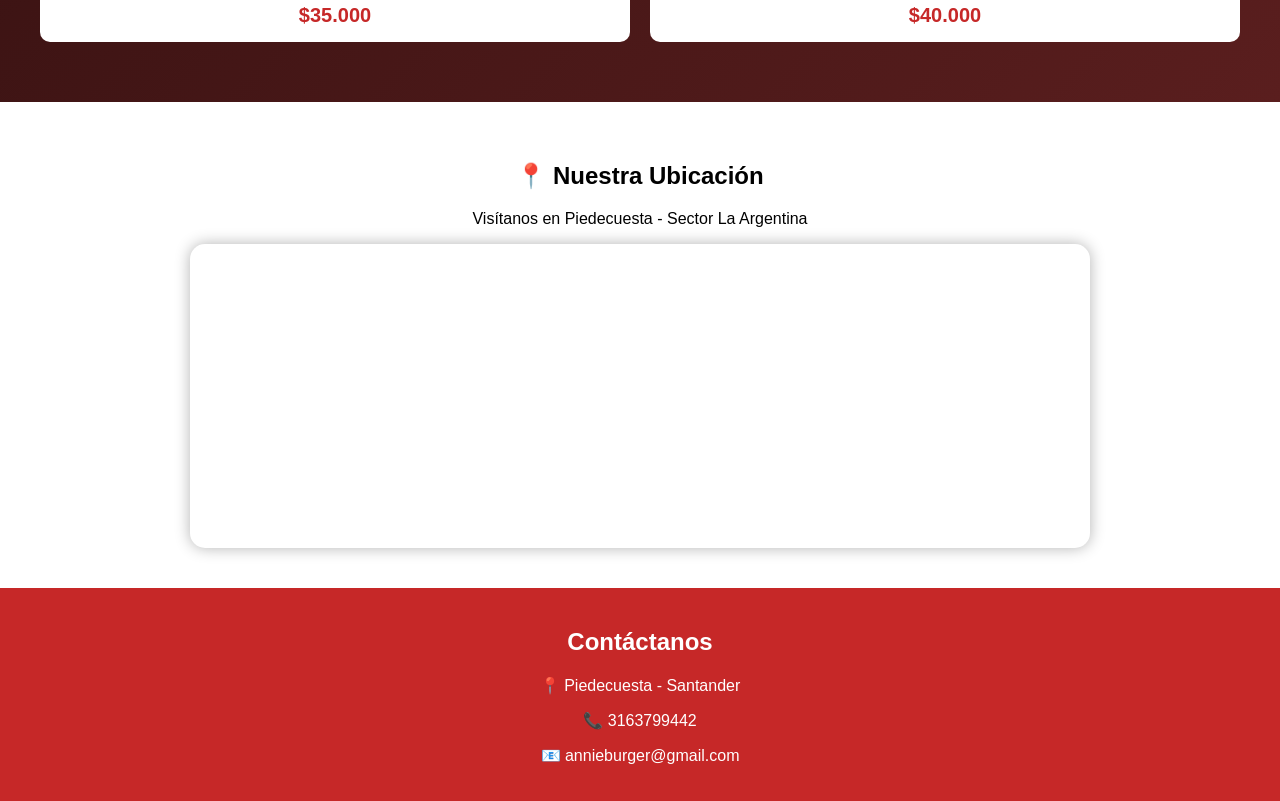
==== commit 48edb0e3: "ajuste imagenes" ====
--- a/index.html
+++ b/index.html
@@ -66,16 +66,28 @@
 
 <h3 id="hamburguesas">🍔 Hamburguesas</h3>
 <div class="grid">
-    <div class="card"><img src="img/HAMBUR1.jpg"><h4>Clásica</h4><p>$15.000</p></div>
-    <div class="card"><img src="img/HAMBUR2.jpg"><h4>Doble Carne</h4><p>$18.000</p></div>
-    <div class="card"><img src="img/HAMBUR3.jpg"><h4>Especial BBQ</h4><p>$20.000</p></div>
+    <div class="card"><img src="img/HAMBUR1.jpg"><h4>Clásica</h4>
+    <p class="descripcion">Carne (150gr), Queso, Tomate, Lechuga, Cebolla Grille.</p>
+    <p>$16.500</p></div>
+    <div class="card"><img src="img/HAMBUR2.jpg"><h4>Doble Carne</h4>
+    <p class="descripcion">2 Carnes (150gr), Queso x2, Tomate, Lechuga, Cebolla Grille.</p>
+    <p>$20.500</p></div>
+    <div class="card"><img src="img/HAMBUR3.jpg"><h4>Doble Carne Especial</h4>
+    <p class="descripcion">2 Carnes (150gr), Pollo Desmechado, Queso x2, Tomate, Lechuga, Cebolla Grille, Tocino.</p>
+    <p>$22.500</p></div>
 </div>
 
 <h3 id="perros">🌭 Perros Calientes</h3>
 <div class="grid">
-    <div class="card"><img src="img/PERRO CALIENTE.jpg"><h4>Tradicional</h4><p>$10.000</p></div>
-    <div class="card"><img src="img/PERRO CALIENTE2.jpg"><h4>Especial</h4><p>$12.000</p></div>
-    <div class="card"><img src="img/p3.jpg"><h4>Super Perro</h4><p>$14.000</p></div>
+    <div class="card"><img src="img/PERRO CALIENTE.jpg"><h4>Perro Tradicional</h4>
+    <p class="descripcion">Salchicha Americana, Papa Molida, Queso Rayado, Cebolla y Doritos.</p>
+    <p>$14.500</p></div>
+    <div class="card"><img src="img/PERRO CALIENTE2.jpg"><h4>Perro Especial</h4>
+    <p class="descripcion">Cabano, Carne, Pollo desmechado, Tocineta, Maiz y Queso Gratinado.</p>  
+    <p>$22.500</p></div>
+    <div class="card"><img src="img/p3.jpg"><h4>Perro Annie Burger</h4>
+    <p class="descripcion">Salchicha Americana, Papa Molida, Queso Rayado, Cebolla y Doritos.</p>    
+    <p>$20.000</p></div>
 </div>
 
 <h3 id="salchipapas">🍟 Papas Locas</h3>
@@ -143,38 +155,13 @@
 </div>
 </footer>
 
-<!-- =========================
-        MENÚ DIGITAL
-========================= -->
-<section class="qr-section">
 
-    <div class="qr-contenedor">
 
-        <div class="qr-texto">
-
-            <h2>📱 Menú Digital</h2>
-
-            <p>
-                Escanea el código QR o haz clic en el botón para conocer
-                todas nuestras hamburguesas, perros calientes, papas locas
-                y promociones.
-            </p>
-
-            <a href="menu.html" class="btn-menu">
-                Ver Menú
-            </a>
-
-        </div>
-
-        <div class="qr-imagen">
-
-            <img src="img/qr-menu.png" alt="Código QR">
-
-        </div>
-
-    </div>
-
-</section>
+<!-- BOTÓN MENÚ FLOTANTE -->
+<a href="menu.html" class="menu-float">
+    <span class="icono">📖</span>
+    <span class="texto">MENÚ</span>
+</a>
 
 <!-- BOTON INSTAGRAM FLOTANTE -->
 <a href="https://instagram.com/annie_burgerr/" 
--- a/style.css
+++ b/style.css
@@ -421,92 +421,60 @@
     display:block;
 }
 
-/*=================================
-        MENÚ DIGITAL
-==================================*/
-
-.qr-section{
-
-    background:#fff;
-    padding:35px 25px;
-
-}
-
-.qr-contenedor{
-
-    max-width:1000px;
-    margin:auto;
-
-    display:flex;
-    justify-content:space-between;
-    align-items:center;
-    gap:50px;
-
-}
-
-.qr-texto{
-
-    flex:1;
-    text-align:left;
-
-}
-
-.qr-texto h2{
-
+/*=========================
+    BOTÓN MENÚ FLOTANTE
+=========================*/
+
+.menu-float{
+    position:fixed;
+    right:20px;
+    bottom:160px;
+    width:80px;
+    height:80px;
+    background:linear-gradient(135deg,#C62828,#8E0000);
+    border:3px solid #FFD54F;
+    border-radius:20px;
+    display:flex;
+    flex-direction:column;
+    justify-content:center;
+    align-items:center;
+    text-decoration:none;
+    color:#fff;
+    font-family:'Arial',sans-serif;
+    font-weight:bold;
+    box-shadow:0 10px 25px rgba(0,0,0,.35);
+    transition:.35s;
+    z-index:9999;
+    animation:flotar 3s ease-in-out infinite;
+}
+
+.menu-float:hover{
+    transform:scale(1.12);
+    background:linear-gradient(135deg,#FFD54F,#FF9800);
     color:#331010;
-    font-size:34px;
-    margin-bottom:15px;
-
-}
-
-.qr-texto p{
-
-    font-size:18px;
-    color:#555;
-    line-height:1.7;
-
-}
-
-.qr-imagen{
-
-    width:180px;
-
-}
-
-.qr-imagen img{
-
-    width:100%;
-    border-radius:15px;
-    box-shadow:0 10px 25px rgba(0,0,0,.25);
-
-}
-
-.btn-menu{
-
-    display:inline-block;
-    margin-top:25px;
-    padding:12px 30px;
-
-    background:#C62828;
-    color:white;
-
-    text-decoration:none;
-    border-radius:30px;
-    font-weight:bold;
-
-    transition:.3s;
-
-}
-
-.btn-menu:hover{
-
-    background:#331010;
-    transform:translateY(-3px);
-
-}
-
-
-
+}
+
+.menu-float .icono{
+    font-size:28px;
+    margin-bottom:3px;
+}
+
+.menu-float .texto{
+    font-size:14px;
+    letter-spacing:1px;
+}
+
+@keyframes flotar{
+    0%{
+        transform:translateY(0);
+    }
+    50%{
+        transform:translateY(-8px);
+    }
+    100%{
+        transform:translateY(0);
+    }
+}
 
 /*=============================
         TABLETS
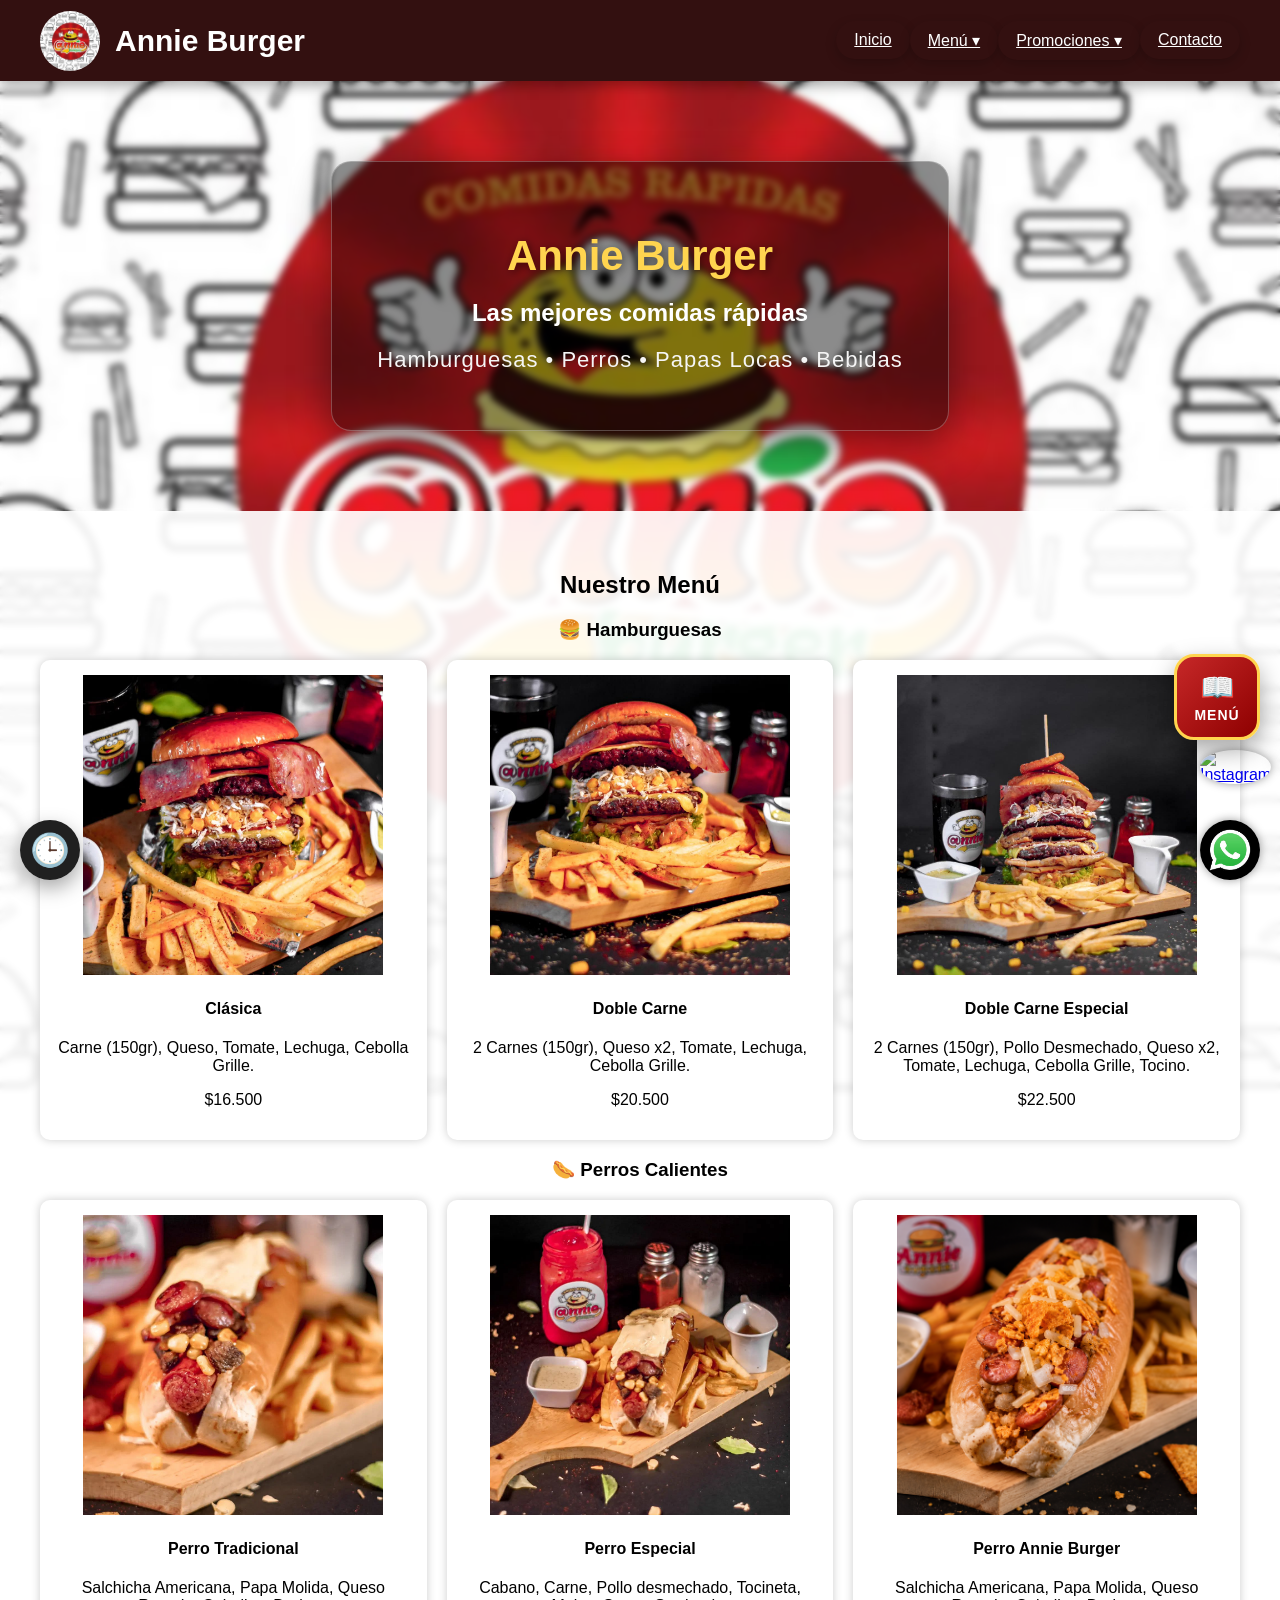
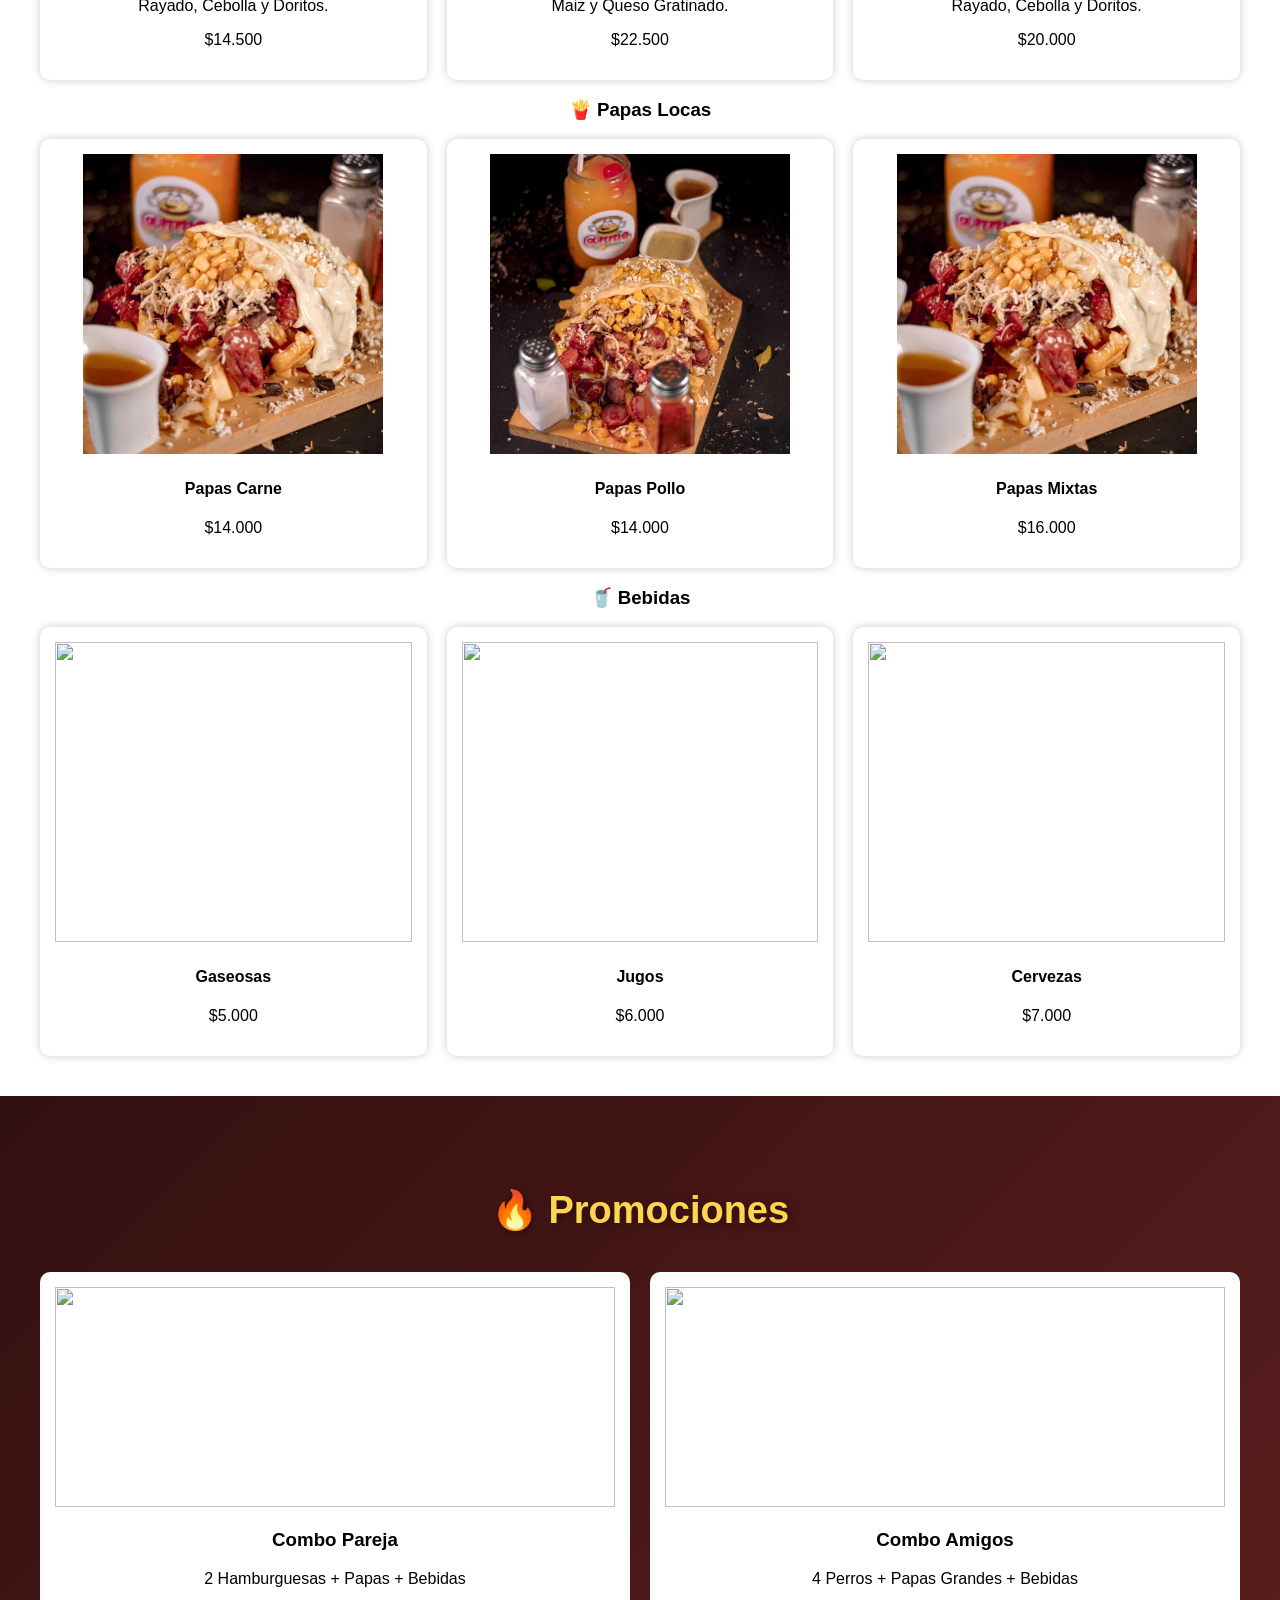
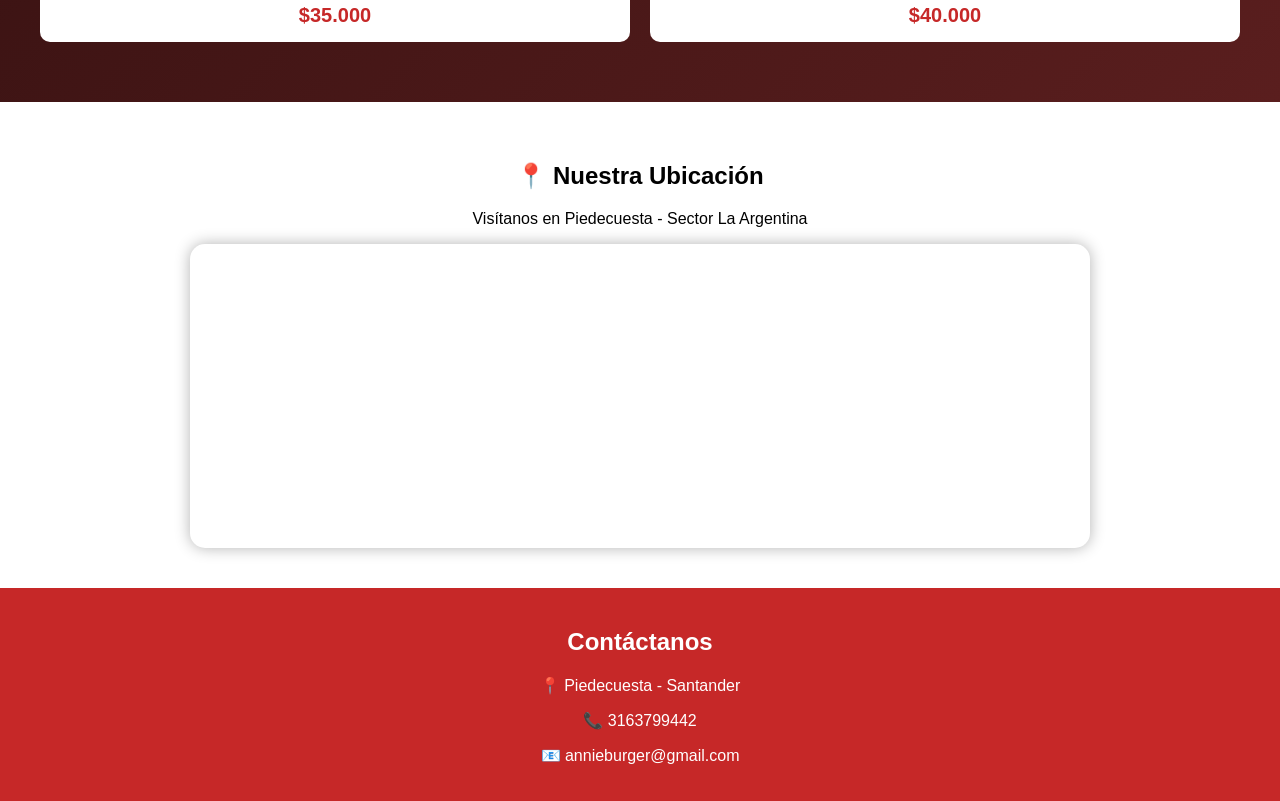
==== commit 65d53b6f: "nuevas imagenes" ====
--- a/index.html
+++ b/index.html
@@ -85,7 +85,7 @@
     <div class="card"><img src="img/PERRO CALIENTE2.jpg"><h4>Perro Especial</h4>
     <p class="descripcion">Cabano, Carne, Pollo desmechado, Tocineta, Maiz y Queso Gratinado.</p>  
     <p>$22.500</p></div>
-    <div class="card"><img src="img/p3.jpg"><h4>Perro Annie Burger</h4>
+    <div class="card"><img src="img/perro_annie.png"><h4>Perro Annie Burger</h4>
     <p class="descripcion">Salchicha Americana, Papa Molida, Queso Rayado, Cebolla y Doritos.</p>    
     <p>$20.000</p></div>
 </div>
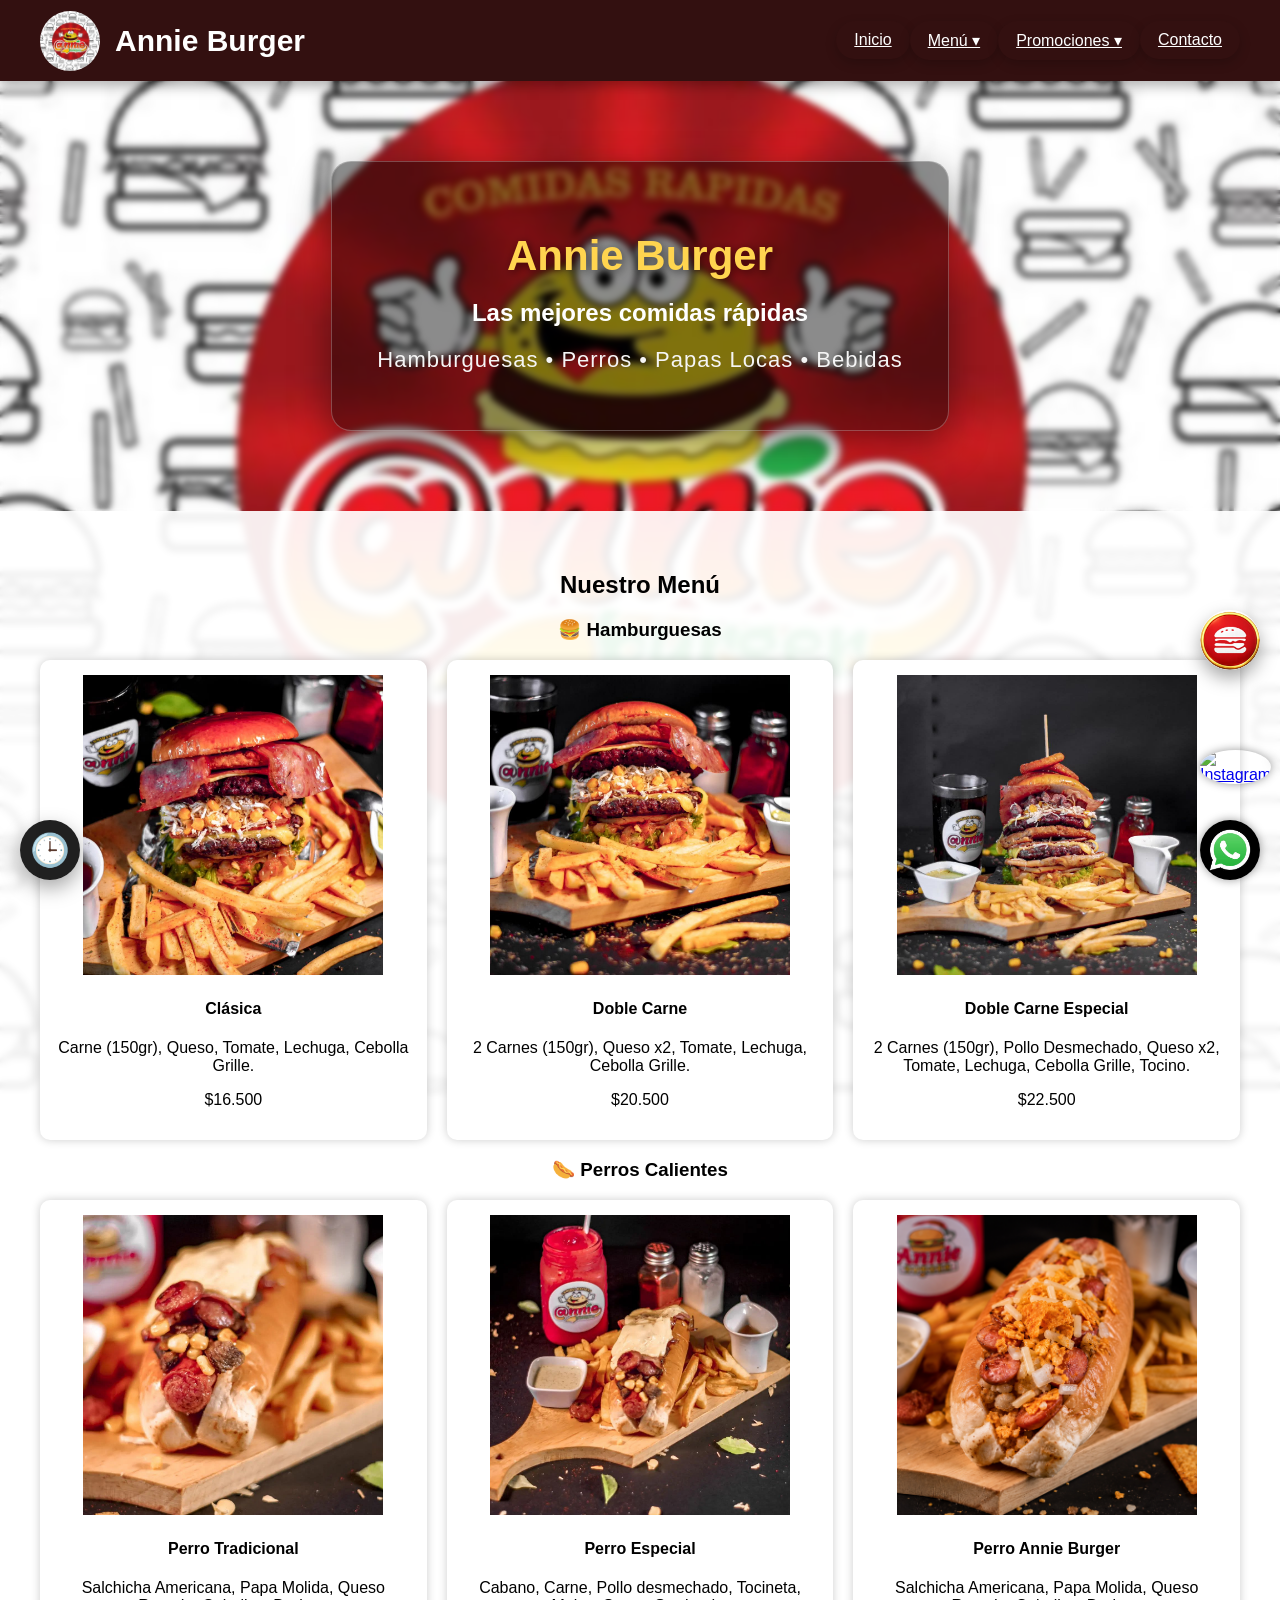
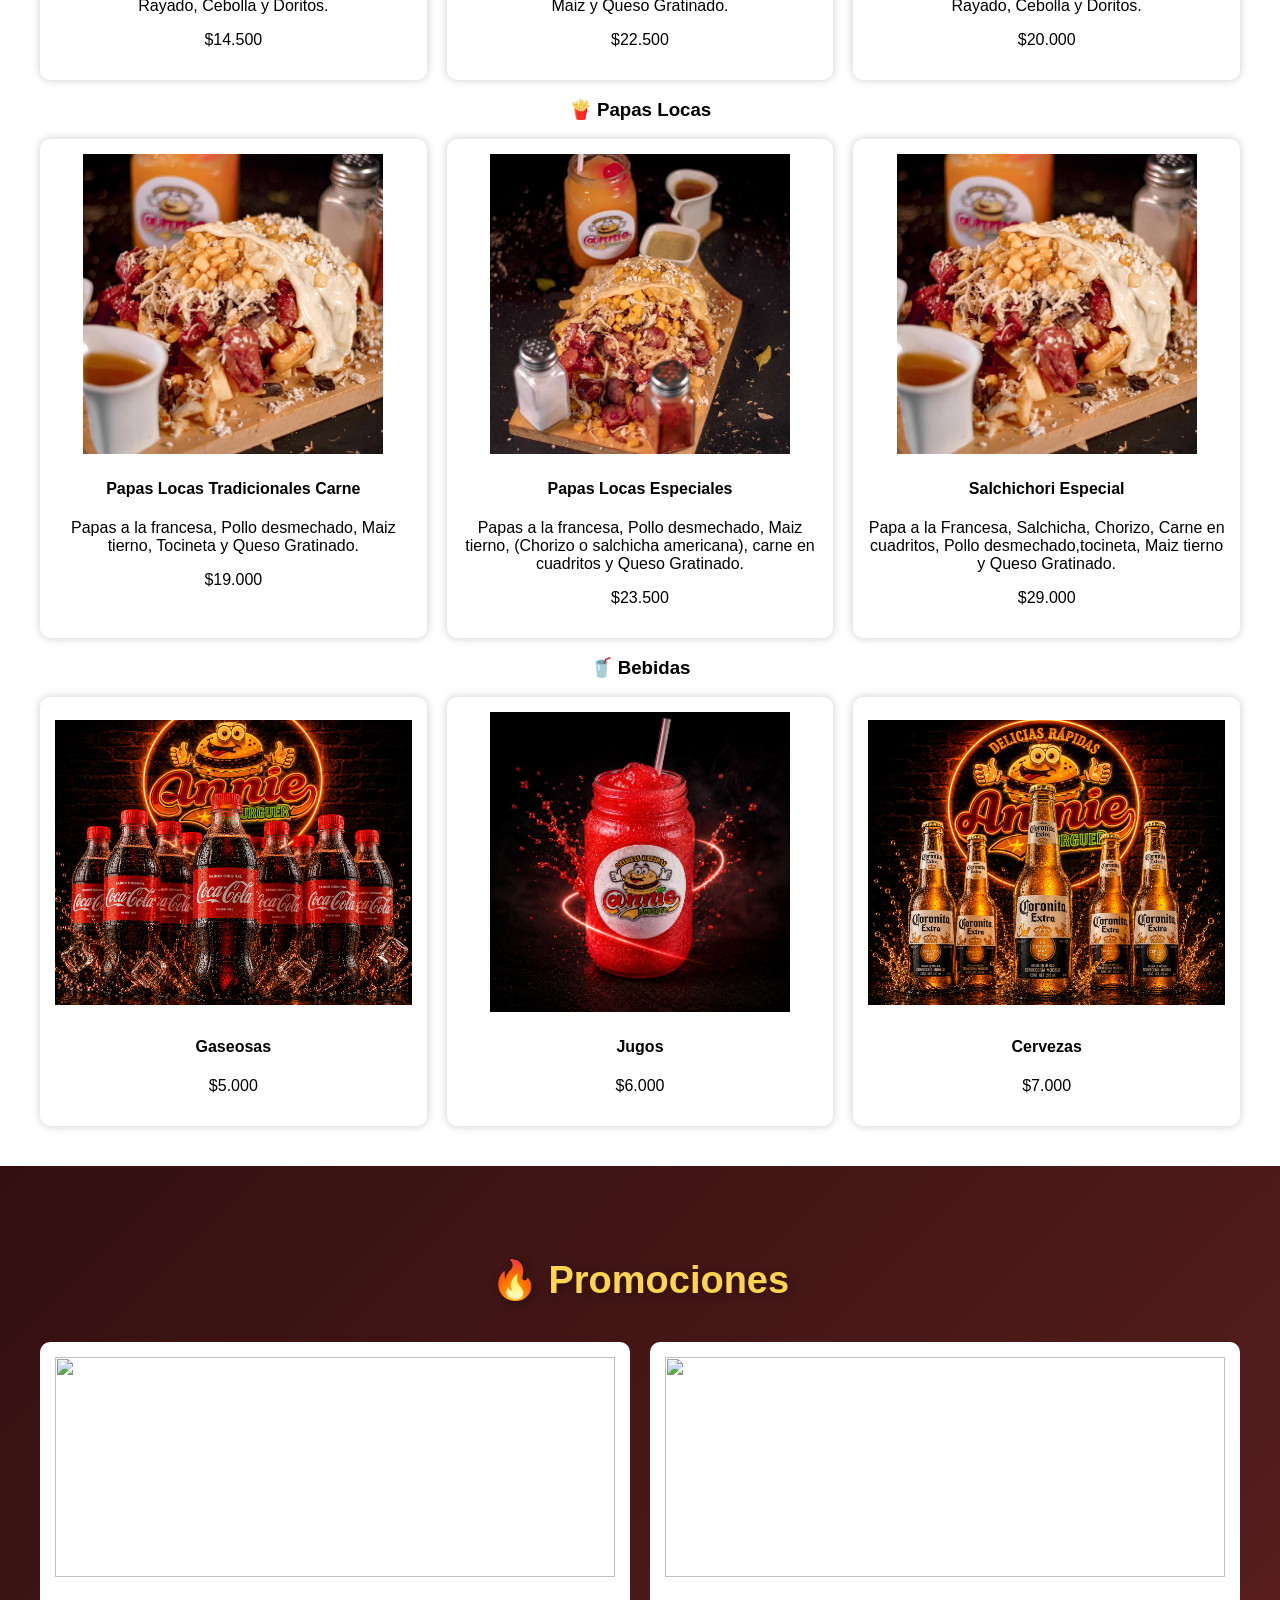
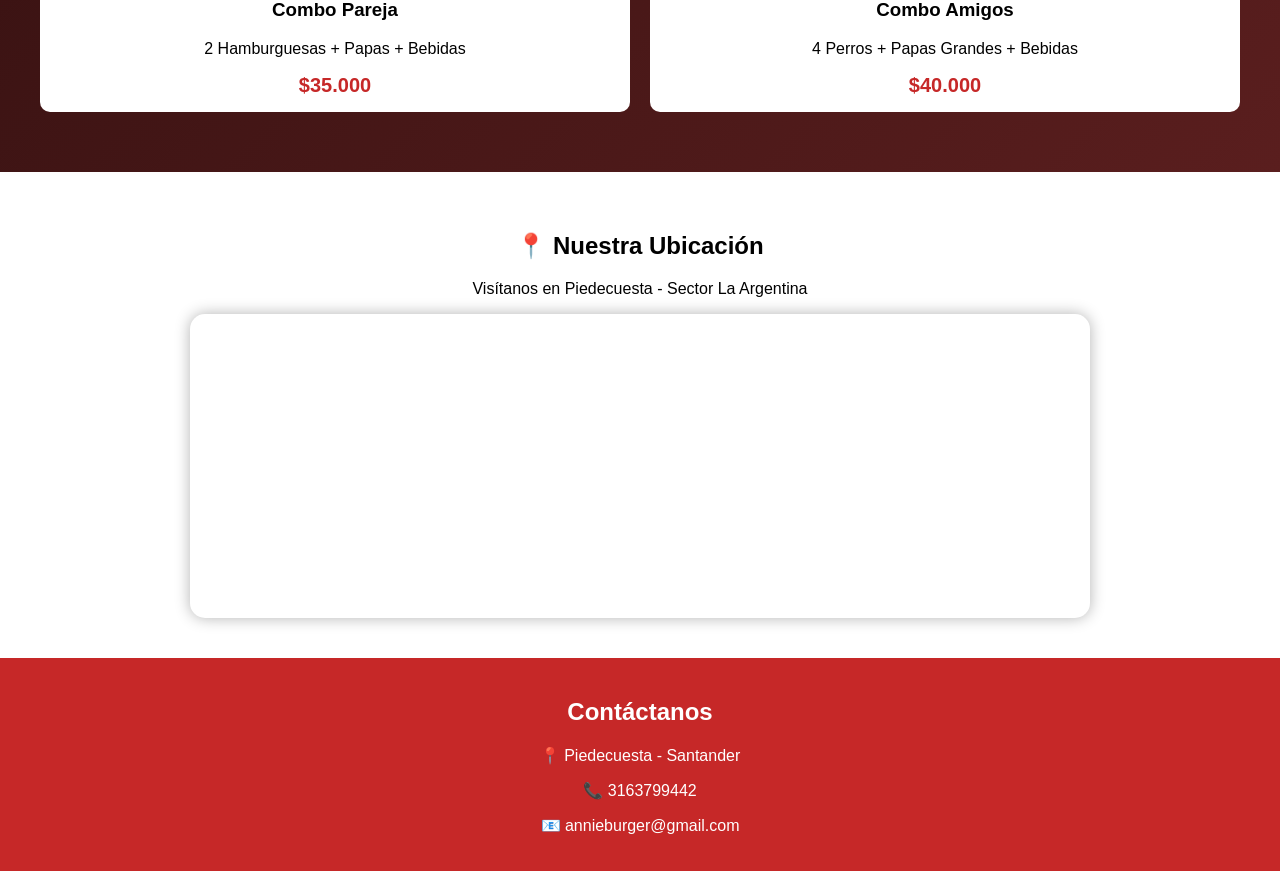
==== commit 18db898e: "ingreso nuevas imagenes ajuste menu flotante" ====
--- a/index.html
+++ b/index.html
@@ -92,16 +92,25 @@
 
 <h3 id="salchipapas">🍟 Papas Locas</h3>
 <div class="grid">
-    <div class="card"><img src="img/PAPAS LOCAS.jpg"><h4>Papas Carne</h4><p>$14.000</p></div>
-    <div class="card"><img src="img/PAPAS2.jpg"><h4>Papas Pollo</h4><p>$14.000</p></div>
-    <div class="card"><img src="img/PAPAS3.jpg"><h4>Papas Mixtas</h4><p>$16.000</p></div>
+    <div class="card"><img src="img/PAPAS LOCAS.jpg"><h4>Papas Locas Tradicionales Carne</h4>
+    <p class="descripcion">Papas a la francesa, Pollo desmechado, Maiz tierno, Tocineta y Queso Gratinado.</p>
+    <p>$19.000</p></div>
+    
+    <div class="card"><img src="img/PAPAS2.jpg"><h4>Papas Locas Especiales</h4>
+    <p class="descripcion">Papas a la francesa, Pollo desmechado, Maiz tierno, (Chorizo o salchicha americana), carne en cuadritos y Queso Gratinado.</p>
+    <p>$23.500</p></div>
+    
+    <div class="card"><img src="img/PAPAS3.jpg"><h4>Salchichori Especial</h4>
+    <p class="descripcion">Papa a la Francesa, Salchicha, Chorizo, Carne en cuadritos, Pollo desmechado,tocineta, Maiz tierno y Queso Gratinado.</p>
+    <p>$29.000</p></div>
+    
 </div>
 
 <h3 id="bebidas">🥤 Bebidas</h3> 
 <div class="grid">
-    <div class="card"><img src="img/bebidas.jpg"><h4>Gaseosas</h4><p>$5.000</p></div>
-    <div class="card"><img src="img/bebidas.jpg"><h4>Jugos</h4><p>$6.000</p></div>
-    <div class="card"><img src="img/bebidas.jpg"><h4>Cervezas</h4><p>$7.000</p></div>
+    <div class="card"><img src="img/bebidas_4.png"><h4>Gaseosas</h4><p>$5.000</p></div>
+    <div class="card"><img src="img/bebida_1.png"><h4>Jugos</h4><p>$6.000</p></div>
+    <div class="card"><img src="img/bebidas_2.png"><h4>Cervezas</h4><p>$7.000</p></div>
 </div>
 
 </section>
@@ -159,8 +168,7 @@
 
 <!-- BOTÓN MENÚ FLOTANTE -->
 <a href="menu.html" class="menu-float">
-    <span class="icono">📖</span>
-    <span class="texto">MENÚ</span>
+    <img src="img/menu_flotante1.png" alt="Menú">
 </a>
 
 <!-- BOTON INSTAGRAM FLOTANTE -->
--- a/style.css
+++ b/style.css
@@ -428,40 +428,30 @@
 .menu-float{
     position:fixed;
     right:20px;
-    bottom:160px;
-    width:80px;
-    height:80px;
-    background:linear-gradient(135deg,#C62828,#8E0000);
-    border:3px solid #FFD54F;
-    border-radius:20px;
-    display:flex;
-    flex-direction:column;
+    bottom:230px;      /* encima del Instagram */
+    width:60px;
+    height:60px;
+    border-radius:50%;
+    overflow:hidden;
+    display:flex;
     justify-content:center;
     align-items:center;
+    background:#fff;
+    box-shadow:0 8px 18px rgba(0,0,0,.35);
+    z-index:9999;
+    transition:.3s;
     text-decoration:none;
-    color:#fff;
-    font-family:'Arial',sans-serif;
-    font-weight:bold;
-    box-shadow:0 10px 25px rgba(0,0,0,.35);
-    transition:.35s;
-    z-index:9999;
-    animation:flotar 3s ease-in-out infinite;
 }
 
 .menu-float:hover{
-    transform:scale(1.12);
-    background:linear-gradient(135deg,#FFD54F,#FF9800);
-    color:#331010;
-}
-
-.menu-float .icono{
-    font-size:28px;
-    margin-bottom:3px;
-}
-
-.menu-float .texto{
-    font-size:14px;
-    letter-spacing:1px;
+    transform:scale(1.1);
+}
+
+.menu-float img{
+    width:100%;
+    height:100%;
+    object-fit:cover;
+    border-radius:50%;
 }
 
 @keyframes flotar{
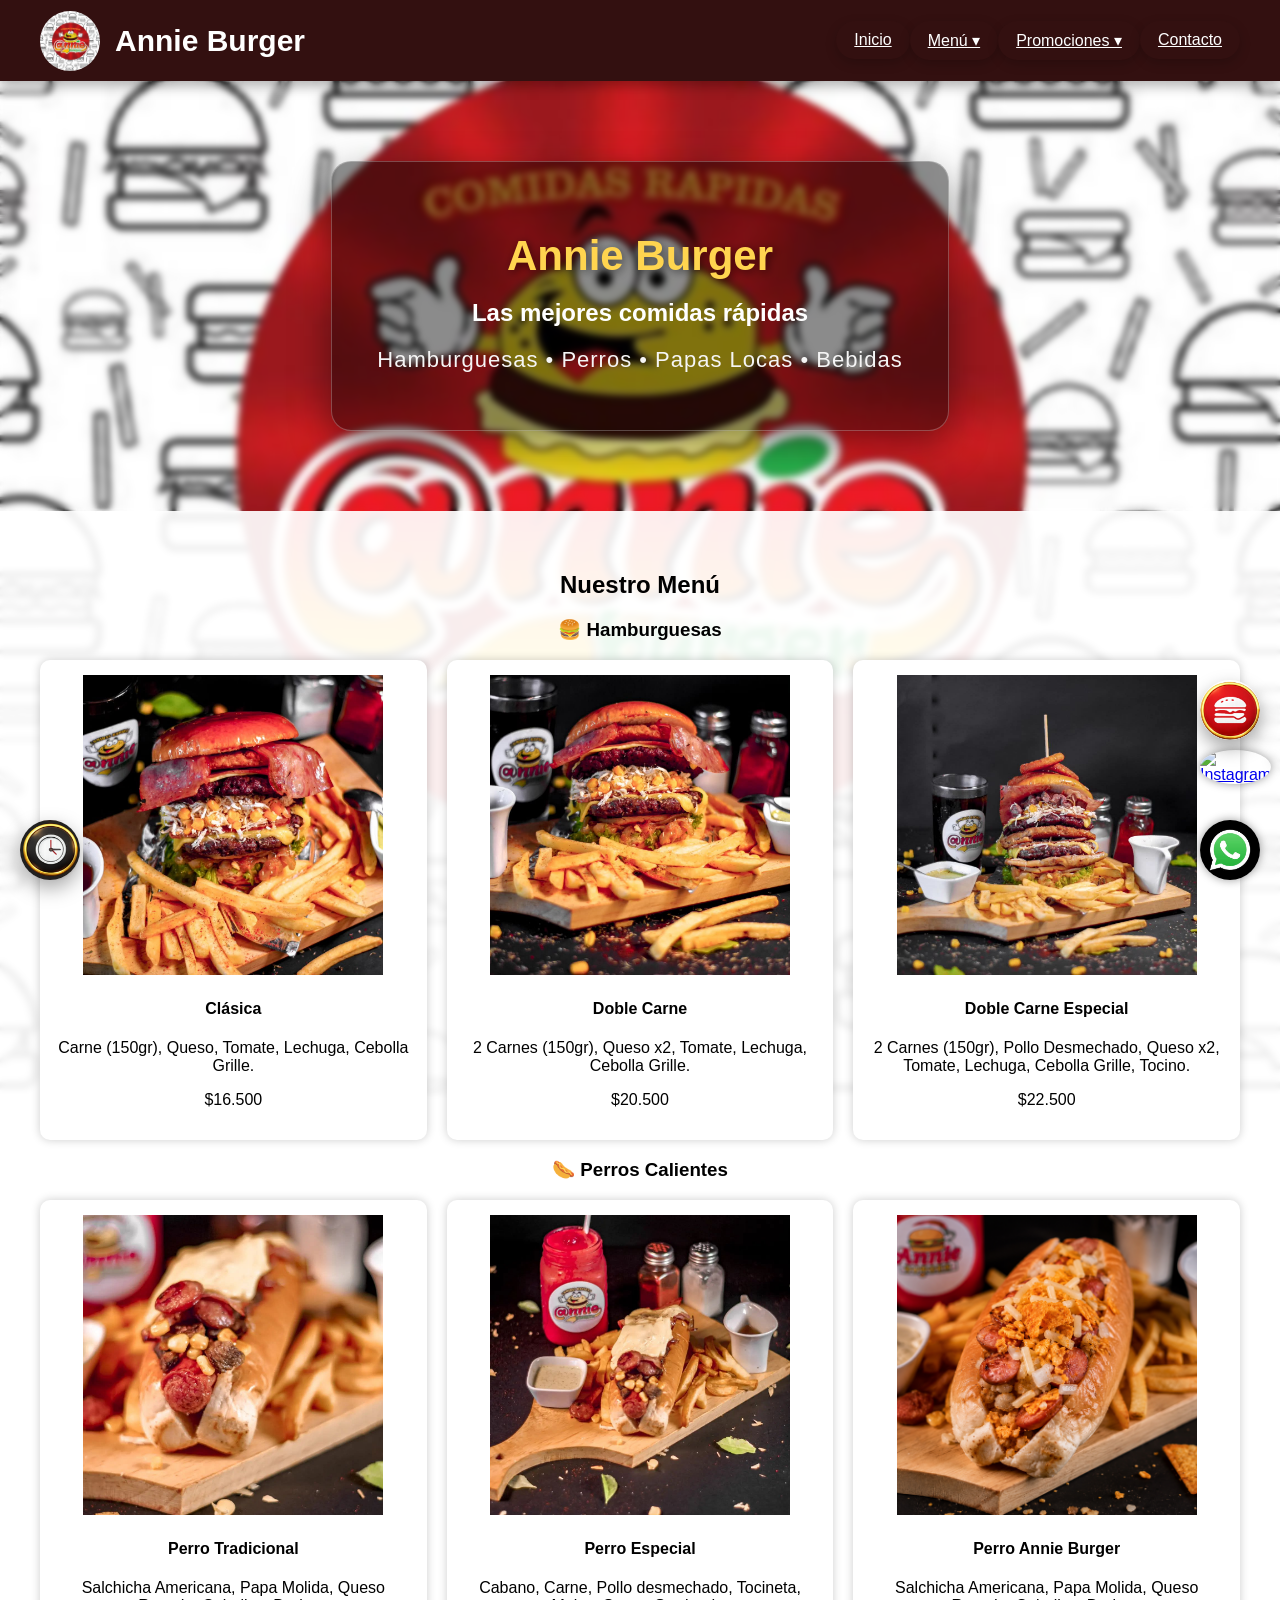
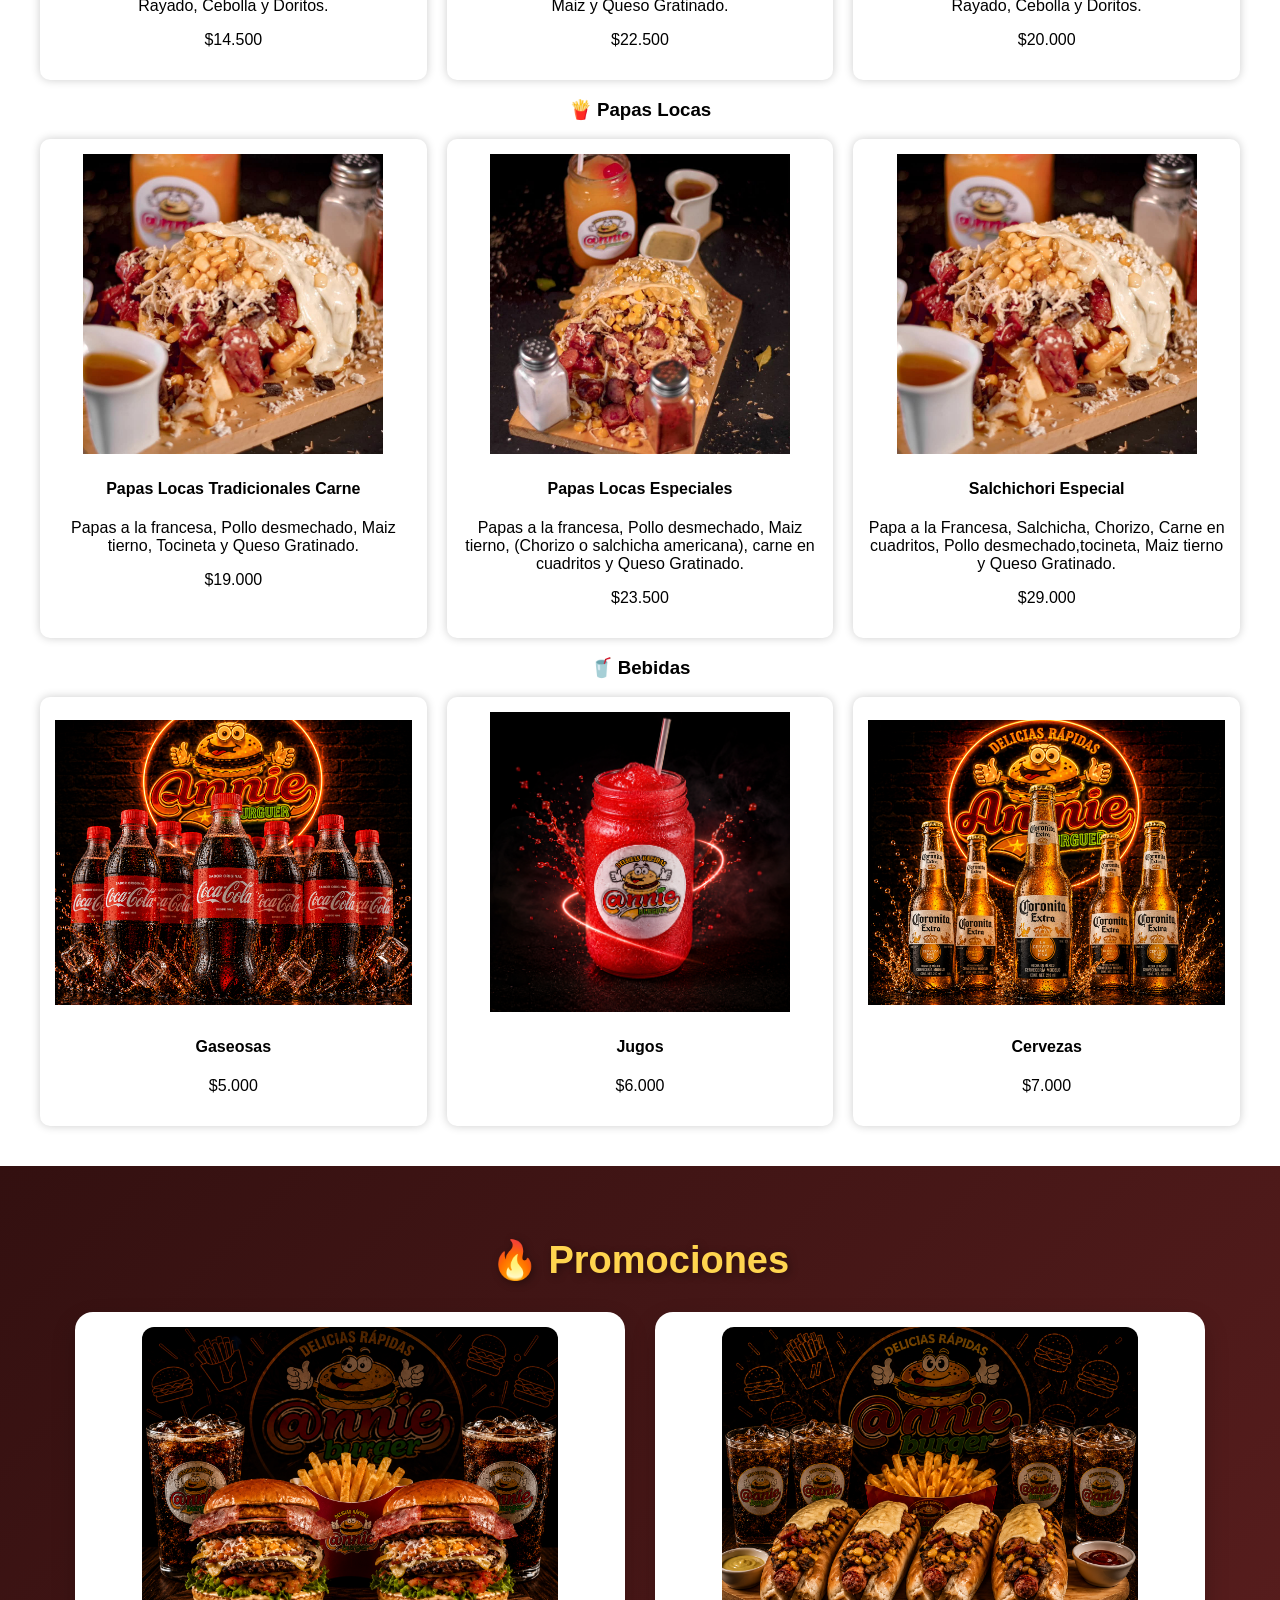
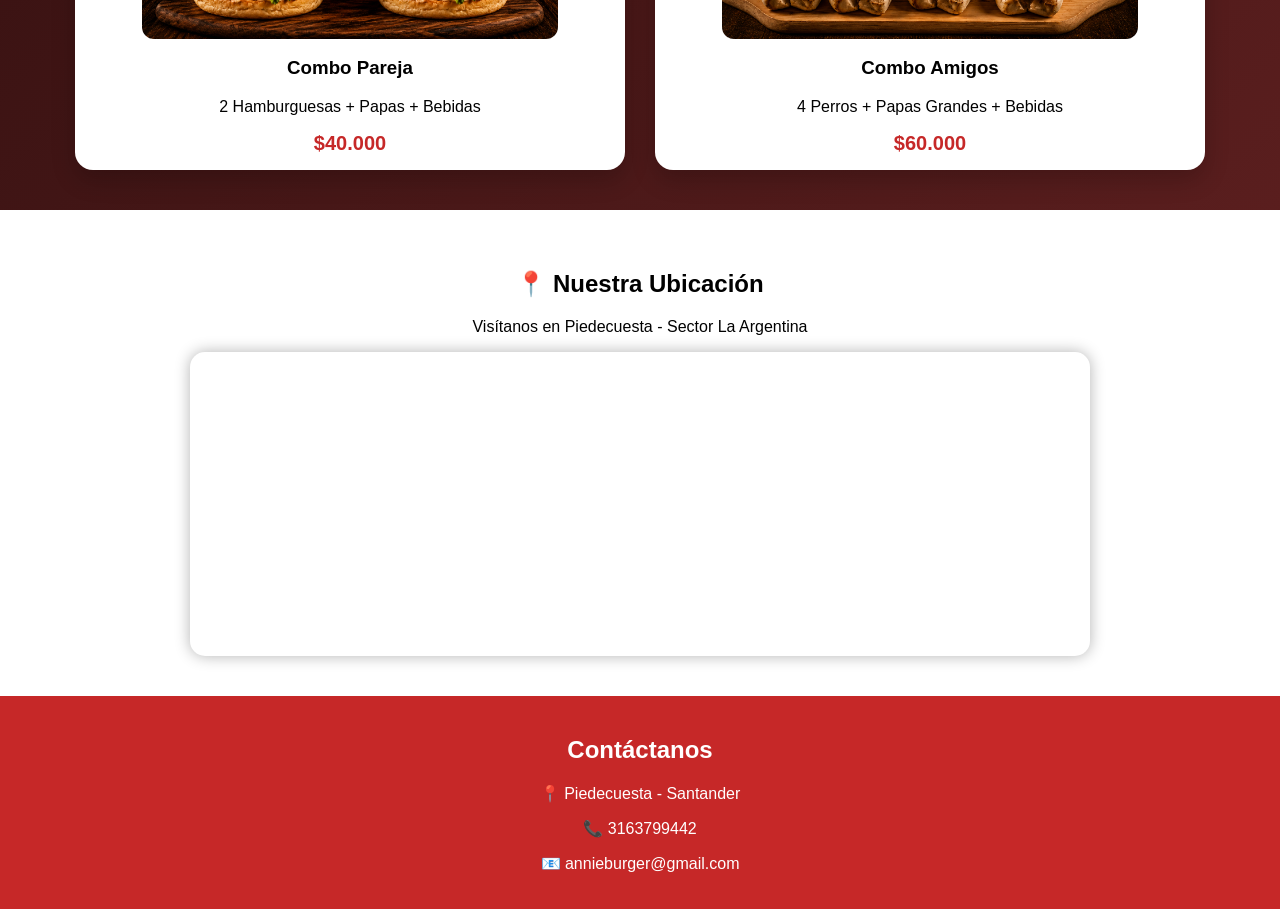
==== commit c13507ca: "ajuste promociones" ====
--- a/index.html
+++ b/index.html
@@ -122,17 +122,17 @@
 
 <div class="promo-grid">
     <div class="promo-card">
-        <img src="img/promo1.jpg">
+        <img src="img/combo_para _dos.png">
         <h3>Combo Pareja</h3>
         <p>2 Hamburguesas + Papas + Bebidas</p>
-        <span>$35.000</span>
+        <span>$40.000</span>
     </div>
 
     <div class="promo-card">
-        <img src="img/promo2.jpg">
+        <img src="img/combo_para_4.png">
         <h3>Combo Amigos</h3>
         <p>4 Perros + Papas Grandes + Bebidas</p>
-        <span>$40.000</span>
+        <span>$60.000</span>
     </div>
 </div>
 </section>
@@ -189,7 +189,7 @@
 
 <!-- ICONO HORARIOS FLOTANTE -->
 <div class="horario-float">
-    🕒
+    <img src="img/imagen_horario.png" alt="Horarios">
     <div class="horario-info">
         <h4>🕒 Horarios de Atención</h4>
         <p>🟢 <strong>Lunes - Jueves</strong><br>5:00 pm – 10:30 pm</p>
--- a/style.css
+++ b/style.css
@@ -215,32 +215,40 @@
 /* PROMOCIONES */
 #promo{
     background:linear-gradient(135deg,#331010,#5A1E1E);
-    padding:60px 40px;
+    padding:40px 30px;
 }
 
 #promo h2{
     color:#FFD54F;
     font-size:38px;
-    margin-bottom:40px;
+    margin-bottom:30px;
     text-shadow:2px 2px 8px rgba(0,0,0,.4);
 }
 
 .promo-grid{
-    display:grid;
-    grid-template-columns:repeat(auto-fit,minmax(300px,1fr));
-    gap:20px;
-}
+    display:flex;
+    justify-content:center;
+    gap:30px;
+    flex-wrap:wrap;
+}
+
 .promo-card{
-    background:white;
+    background:#fff;
     padding:15px;
-    border-radius:10px;
+    border-radius:18px;
+    box-shadow:0 10px 25px rgba(0,0,0,.20);
+    width:fit-content;
+    max-width:580px;
+    text-align:center;
 }
 
 .promo-card img{
-    width:100%;
-    height:220px;
-    object-fit:cover;
-    transition: transform 0.5s ease;
+    display:block;
+    width:80%;
+    max-width:520px;
+    height:auto;
+    border-radius:12px;
+    margin:auto;
 }
 
 .promo-card:hover img{
@@ -403,12 +411,17 @@
     display:flex;
     justify-content:center;
     align-items:center;
-    font-size:32px;
     cursor:pointer;
     box-shadow:0 8px 20px rgba(0,0,0,.35);
     z-index:9999;
 }
 
+.horario-float img{
+    width:60px;
+    height:60px;
+    object-fit:contain;
+}
+
 .horario-float:hover{
     transform:scale(1.08);
 }
@@ -428,7 +441,7 @@
 .menu-float{
     position:fixed;
     right:20px;
-    bottom:230px;      /* encima del Instagram */
+    bottom:160px;      /* encima del Instagram */
     width:60px;
     height:60px;
     border-radius:50%;
@@ -572,34 +585,24 @@
 }
 
 .qr-contenedor{
-
     flex-direction:column-reverse;
     text-align:center;
-
 }
 
 .qr-texto{
-
     text-align:center;
-
 }
 
 .qr-texto h2{
-
     font-size:28px;
-
 }
 
 .qr-texto p{
-
     font-size:16px;
-
 }
 
 .qr-imagen{
-
     width:150px;
-
 }
 
 }
